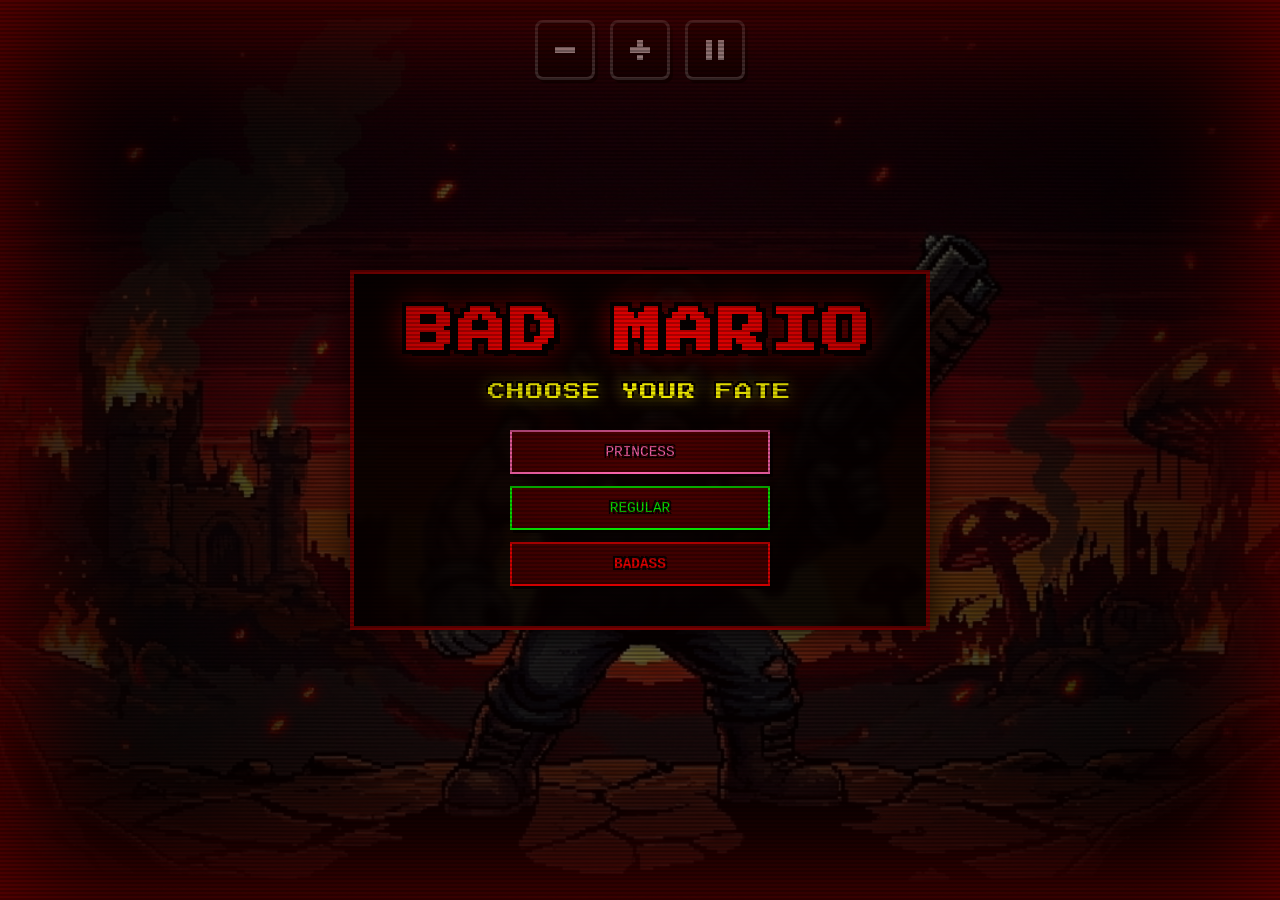
==== index.html @ 43f79b5b "major update enemies and UI" ====
<!DOCTYPE html>
<html lang="de">
<head>
    <meta charset="UTF-8">
    <meta name="viewport" content="width=device-width, initial-scale=1.0, maximum-scale=1.0, user-scalable=no, viewport-fit=cover">
    <meta name="mobile-web-app-capable" content="yes">
    <meta name="apple-mobile-web-app-status-bar-style" content="black-translucent">
    <title>BAD MARIO - 16-BIT EDITION</title>
    <link href="https://fonts.googleapis.com/css2?family=Press+Start+2P&display=swap" rel="stylesheet">
    <link rel="stylesheet" href="style.css">
</head>
<body>
    <div id="game-container">
        <canvas id="gameCanvas"></canvas>
        
                <div id="zoom-controls">
                    <button id="btn-zoom-out"></button>
                    <button id="btn-zoom-in"></button>
                    <button id="btn-pause"></button>
                </div>
        
        <div id="hud">
            <!-- Top Left: Health & Level -->
            <div class="hud-top-left">
                <div id="hp-display">
                    <span class="hp-label">HP</span>
                    <div id="health-bar-container">
                        <div id="health-bar-fill"></div>
                    </div>
                </div>
                <div id="level-display">LEVEL: <span id="level-value">1</span></div>
            </div>

            <!-- Top Right: Score, Coins, Current Weapon -->
            <div class="hud-top-right">
                <div id="score-display">SCORE: <span id="score-value">000000</span></div>
                <div id="coin-display">COINS: <span id="coin-value">0</span></div>
                <div id="weapon-display">WPN: <span id="weapon-value">BAT [∞]</span></div>
            </div>
        </div>

        <!-- Bottom Center: Visual Inventory -->
        <div id="hud-inventory" class="hud-bottom-center">
            <!-- Wird von JS gefüllt -->
        </div>

        <div id="mobile-controls" class="hidden">
            <div id="dpad">
                <button class="dpad-btn up" id="btn-up"></button>
                <button class="dpad-btn right" id="btn-right"></button>
                <button class="dpad-btn down" id="btn-down"></button>
                <button class="dpad-btn left" id="btn-left"></button>
                <div class="dpad-center"></div>
            </div>
            
            <div id="action-pad">
                <button class="action-btn x-btn" id="btn-x">X</button>
                <button class="action-btn y-btn" id="btn-y">Y</button>
                <button class="action-btn a-btn" id="btn-a">A</button>
                <button class="action-btn b-btn" id="btn-b">B</button>
            </div>
        </div>
        
        <div id="menu-overlay">
            <div class="menu-panel">
                <h1 id="menu-title" class="gore-title">BAD MARIO</h1>
                
                <div id="start-screen-prompt">
                    <p class="insert-coin-text">CHOOSE YOUR FATE</p>
                    <div class="difficulty-box">
                        <button id="btn-princess" class="diff-btn princess">PRINCESS</button>
                        <button id="btn-regular" class="diff-btn regular">REGULAR</button>
                        <button id="btn-badass" class="diff-btn badass">BADASS</button>
                    </div>
                </div>

                <div id="game-over-stats" class="hidden">
                    <h2 class="wasted-text">WASTED</h2>
                    <p>FINAL SCORE: <span id="final-score" style="color:#FFD700">0</span></p>
                    <p>LEVEL REACHED: <span id="final-level" style="color:#0FF">1</span></p>
                    
                    <p style="margin-top:30px; color:#888;">TRY AGAIN?</p>
                    <div class="difficulty-box">
                        <!-- Restart Buttons direkt im Game Over Screen -->
                        <button id="restart-princess" class="diff-btn princess">PRINCESS</button>
                        <button id="restart-regular" class="diff-btn regular">REGULAR</button>
                        <button id="restart-badass" class="diff-btn badass">BADASS</button>
                    </div>
                </div>
            </div>
        </div>
    </div>

    <script src="config.js"></script>
    <script src="audio.js"></script>
    <script src="input.js"></script>
    <script src="particles.js"></script>
    <script src="sprites.js"></script>
    <script src="entities.js"></script>
    <script src="enemies.js"></script>
    <script src="player.js"></script>
    <script src="level.js"></script>
    <script src="game.js"></script>
</body>
</html>
---- style.css ----
@import url('https://fonts.googleapis.com/css2?family=Press+Start+2P&display=swap');

*, *::before, *::after {
    margin: 0;
    padding: 0;
    box-sizing: border-box;
}

body, html {
    background-color: #000000;
    color: #ffffff;
    font-family: "Press Start 2P", cursive;
    overflow: hidden;
    width: 100%;
    height: 100%;
    position: relative;
    touch-action: none; /* Verhindert Scrollen/Zoomen auf dem Handy */
}

/* CRT Glow & Vignette Effect Overlay - Darker and Bloodier */
body::before {
    content: "";
    position: absolute;
    top: 0;
    left: 0;
    width: 100%;
    height: 100%;
    background: radial-gradient(circle at center, rgba(255, 0, 0, 0.03) 0%, rgba(0, 0, 0, 0.85) 100%);
    box-shadow: inset 0 0 150px rgba(139, 0, 0, 0.8);
    z-index: 99;
    pointer-events: none;
}

/* CRT Scanline Effect Overlay */
body::after {
    content: "";
    position: absolute;
    top: 0;
    left: 0;
    width: 100%;
    height: 100%;
    background: linear-gradient(
        to bottom,
        rgba(255, 255, 255, 0),
        rgba(255, 255, 255, 0) 50%, 
        rgba(0, 0, 0, 0.25) 50%,
        rgba(0, 0, 0, 0.25)
    );
    background-size: 100% 4px;
    z-index: 100;
    pointer-events: none;
}

/* ========================================================================= */
/* QUERFORMAT-ERZWINGUNG (HARDWARE ROTATION FIX)                             */
/* ========================================================================= */
#game-container {
    position: relative;
    width: 100%;
    height: 100%;
    background-color: #000000;
}

/* WICHTIG: Wenn das Smartphone hochkant gehalten wird, drehen wir den Container.
   Alle Kind-Elemente (Canvas, UI, Buttons) passen sich JETZT automatisch an! */
@media (orientation: portrait) and (max-width: 950px) {
    #game-container {
        width: 100vh;
        height: 100vw;
        transform: rotate(90deg);
        transform-origin: top left;
        position: absolute;
        top: 0;
        left: 100vw;
    }
}

/* Alle Layer innerhalb des Containers füllen diesen zu 100% aus */
#gameCanvas, canvas {
    display: block;
    width: 100%;
    height: 100%;
    position: absolute;
    top: 0;
    left: 0;
    z-index: 1;
    image-rendering: pixelated;
}

#ui-layer {
    position: absolute;
    top: 0;
    left: 0;
    width: 100%;
    height: 100%;
    z-index: 10;
    pointer-events: none;
}

/* ========================================================================= */
/* HUD LAYOUT & INVENTAR                                                     */
/* ========================================================================= */
#hud {
    position: absolute;
    top: 25px;
    left: 25px;
    right: 25px;
    display: flex;
    justify-content: space-between;
    z-index: 12;
    pointer-events: none;
}
.hud-top-left { display: flex; flex-direction: column; gap: 15px; }
.hud-top-right { display: flex; flex-direction: column; gap: 12px; text-align: right; }

#hud > div, #hud .hud-top-left > div, #hud .hud-top-right > div {
    background-color: transparent;
    text-transform: uppercase;
    letter-spacing: 2px;
}

/* Modern 16-Bit Health Bar */
#hp-display {
    display: flex;
    align-items: center;
    gap: 15px;
}
.hp-label {
    color: #ff3333;
    font-size: 1.2rem;
    text-shadow: -2px -2px 0 #000, 2px -2px 0 #000, -2px 2px 0 #000, 2px 2px 0 #000, 0 0 15px rgba(255, 0, 0, 0.8);
}
#health-bar-container {
    width: 220px;
    height: 24px;
    background-color: #0a0000;
    border: 4px solid #000000;
    box-shadow: 3px 3px 0px #000000, 0 0 20px rgba(255, 0, 0, 0.6);
    position: relative;
}
#health-bar-fill {
    height: 100%;
    width: 100%;
    background: linear-gradient(90deg, #5a0000 0%, #aa0000 50%, #ff0000 100%);
    box-shadow: inset 0 -4px 0 rgba(0, 0, 0, 0.6), inset 0 4px 0 rgba(255, 150, 150, 0.4);
    position: absolute;
    top: 0;
    left: 0;
}

#score-display, #coin-display, #level-display, #weapon-display {
    color: #ffffff;
    font-size: 1.2rem;
    text-shadow: -2px -2px 0 #000, 2px -2px 0 #000, -2px 2px 0 #000, 2px 2px 0 #000, 3px 3px 0px #000;
}
#level-display { color: #ff1111; }
#weapon-display { color: #ffd700; }

#hud-inventory {
    position: absolute;
    bottom: 20px;
    left: 50%;
    transform: translateX(-50%);
    display: flex;
    gap: 10px;
    z-index: 12;
    pointer-events: none;
}

/* ========================================================================= */
/* STARTSCREEN / GAMEOVER (ZENTRIERUNGS-FIX VIA FLEXBOX)                     */
/* ========================================================================= */
#menu-overlay {
    position: absolute;
    top: 0;
    left: 0;
    width: 100%;
    height: 100%;
    background-image: url('bad-mario-bg.jpg');
    background-size: cover;
    background-position: center;
    background-repeat: no-repeat;
    background-color: rgba(0, 0, 0, 0.5); 
    background-blend-mode: multiply; 
    display: flex;
    flex-direction: column;
    justify-content: center; 
    align-items: center;     
    padding: 15px;
    z-index: 25;
    pointer-events: auto;
}

.menu-panel {
    background: rgba(0, 0, 0, 0.88);
    padding: 30px;
    border: 4px solid #900;
    text-align: center;
    backdrop-filter: blur(3px);
    display: flex;
    flex-direction: column;
    align-items: center;
    width: 100%;
    max-width: 580px;
    box-shadow: 0 0 30px rgba(0, 0, 0, 0.8);
}

#menu-overlay h1 {
    font-size: 3rem;
    margin-bottom: 15px;
    color: #ff0000;
    text-transform: uppercase;
    letter-spacing: 4px;
    line-height: 1.2;
    text-shadow: -4px -4px 0 #000, 4px -4px 0 #000, -4px 4px 0 #000, 4px 4px 0 #000, 6px 6px 0 #000, 0 0 30px rgba(255, 0, 0, 0.8);
}

#menu-overlay p {
    font-size: 0.9rem;
    margin-bottom: 25px;
    color: #cccccc;
    line-height: 1.6;
    letter-spacing: 1px;
    text-transform: uppercase;
    text-shadow: -2px -2px 0 #000, 2px -2px 0 #000, -2px 2px 0 #000, 2px 2px 0 #000;
}

.insert-coin-text {
    color: #ffff00 !important;
    font-size: 1.1rem !important;
    animation: blink 1s infinite;
    text-shadow: -2px -2px 0 #000, 2px -2px 0 #000, 0 0 15px rgba(255, 255, 0, 0.6) !important;
}

@keyframes blink {
    0%, 100% { opacity: 1; }
    50% { opacity: 0; }
}

.wasted-text {
    font-size: 3.5rem;
    color: #ff0000;
    margin-bottom: 15px;
    letter-spacing: 4px;
    text-shadow: -4px -4px 0 #000, 4px -4px 0 #000, 0 0 30px #ff0000;
}

/* Schwierigkeitsgrad-Box */
.difficulty-box {
    display: flex;
    flex-direction: column;
    align-items: center;
    gap: 12px;
    margin: 10px 0;
    width: 100%;
}

.diff-btn {
    width: 100%;
    max-width: 260px;
    padding: 12px !important;
    font-size: 0.9rem !important;
    transition: transform 0.1s;
    background: #400; 
    border: 2px solid #f00;
    color: #fff;
    font-family: 'Courier New', Courier, monospace;
    cursor: pointer;
    box-shadow: 3px 3px 0px #000;
}

.diff-btn:hover {
    background: #f00;
    box-shadow: 0 0 15px #f00;
    transform: scale(1.05);
}

.princess { border-color: #ff69b4 !important; color: #ff69b4 !important; }
.regular  { border-color: #00ff00 !important; color: #00ff00 !important; }
.badass   { border-color: #ff0000 !important; color: #ff0000 !important; font-weight: bold; }
.princess:hover { background: #ff69b4 !important; color: #000 !important; }
.regular:hover  { background: #00ff00 !important; color: #000 !important; }
.badass:hover   { background: #ff0000 !important; color: #000 !important; animation: shake 0.1s infinite; }

/* Globale Button-Stile für Overlays */
button {
    pointer-events: auto;
    padding: 15px 30px;
    font-size: 1rem;
    font-family: "Press Start 2P", cursive;
    color: #ffffff;
    background-color: #8b0000;
    border: 4px solid #000000;
    cursor: pointer;
    text-transform: uppercase;
    box-shadow: 4px 4px 0 #000000, 0 0 15px rgba(255, 0, 0, 0.4);
    text-shadow: -2px -2px 0 #000, 2px -2px 0 #000, -2px 2px 0 #000, 2px 2px 0 #000;
    transition: all 0.1s ease;
}
button:hover {
    background-color: #ff0000;
    box-shadow: 4px 4px 0 #000000, 0 0 25px rgba(255, 0, 0, 0.8);
    transform: scale(1.03);
}
button:active {
    transform: translate(4px, 4px);
    box-shadow: 0 0 0 #000000;
}

.hidden {
    display: none !important;
}

@keyframes shake {
    0% { transform: translate(1px, 1px); }
    50% { transform: translate(-1px, -1px); }
    100% { transform: translate(1px, -1px); }
}

/* ========================================================================= */
/* TOUCH-STEUERUNG (BOMBENFEST POSITIONIERT)                                 */
/* ========================================================================= */
#mobile-controls {
    position: absolute;
    top: 0; 
    left: 0; 
    width: 100%; 
    height: 100%;
    z-index: 9999; 
    pointer-events: none; 
}

#mobile-controls button {
    padding: 0;
    text-shadow: none;
    background: none;
    box-shadow: none;
    pointer-events: auto;
}

/* D-PAD */
#dpad {
    position: absolute;
    bottom: 20px;
    left: 20px;
    width: 280px;
    height: 280px;
    opacity: 0.8;
}
.dpad-center {
    position: absolute;
    top: 33.33%; left: 33.33%; width: 33.33%; height: 33.33%;
    background-color: #555;
    z-index: 1;
}
.dpad-btn {
    position: absolute;
    background-color: #666 !important;
    border: 4px solid #111 !important;
    box-shadow: inset 2px 2px 0px rgba(255,255,255,0.2) !important;
    border-radius: 8px;
    z-index: 2;
    display: block !important;
    visibility: visible !important;
}
.dpad-btn.up { top: 0; left: 33.33%; width: 33.33%; height: 38%; border-radius: 12px 12px 0 0; }
.dpad-btn.down { bottom: 0; left: 33.33%; width: 33.33%; height: 38%; border-radius: 0 0 12px 12px; }
.dpad-btn.left { top: 33.33%; left: 0; width: 38%; height: 33.33%; border-radius: 12px 0 0 12px; }
.dpad-btn.right { top: 33.33%; right: 0; width: 38%; height: 33.33%; border-radius: 0 12px 12px 0; }

/* ACTION PAD */
#action-pad {
    position: absolute;
    bottom: 20px;
    right: 20px;
    width: 320px;
    height: 320px;
    opacity: 0.8;
}
.action-btn {
    position: absolute;
    width: 110px;
    height: 110px;
    border-radius: 50% !important;
    border: 5px solid #111 !important;
    font-family: "Press Start 2P", cursive;
    font-size: 1.8rem;
    color: #fff !important;
    display: flex;
    justify-content: center;
    align-items: center;
    box-shadow: 0 6px 0 #000 !important;
}
.action-btn.y-btn { top: 50%; left: 0; transform: translateY(-50%); background-color: #00A651 !important; } 
.action-btn.x-btn { top: 0; left: 50%; transform: translateX(-50%); background-color: #00529B !important; } 
.action-btn.b-btn { bottom: 0; left: 50%; transform: translateX(-50%); background-color: #FFDE00 !important; color: #000 !important; text-shadow: none !important; } 
.action-btn.a-btn { top: 50%; right: 0; transform: translateY(-50%); background-color: #ED1C24 !important; } 

/* ZOOM CONTROLS */
#zoom-controls {
    position: absolute;
    top: 20px;
    left: 50%;
    transform: translateX(-50%);
    display: flex;
    gap: 15px;
    pointer-events: auto;
    z-index: 50;
}

#zoom-controls button {
    background-color: rgba(0, 0, 0, 0.7) !important;
    border: 3px solid #555 !important;
    color: #fff !important;
    width: 60px;
    height: 60px;
    font-size: 1.8rem;
    font-family: "Press Start 2P", cursive;
    border-radius: 8px !important;
    display: flex;
    justify-content: center;
    align-items: center;
    box-shadow: 3px 3px 0 #000 !important;
    text-shadow: 2px 2px 0 #000 !important;
    pointer-events: auto;
    position: relative;
    padding: 0;
    line-height: 1;
}

/* Custom Pixel-Art Icons via CSS */
#btn-zoom-out::after {
    content: "";
    display: block;
    width: 20px;
    height: 6px;
    background-color: #fff;
    box-shadow: 2px 2px 0 #000;
}

#btn-zoom-in::after {
    content: "";
    display: block;
    width: 20px;
    height: 6px;
    background-color: #fff;
    box-shadow: 2px 2px 0 #000;
    position: relative;
}
#btn-zoom-in::before {
    content: "";
    display: block;
    width: 6px;
    height: 20px;
    background-color: #fff;
    position: absolute;
    left: 50%;
    top: 50%;
    transform: translate(-50%, -50%);
    box-shadow: 2px 2px 0 #000;
}

#btn-pause::after {
    content: "";
    display: block;
    width: 6px;
    height: 20px;
    background-color: #fff;
    box-shadow: 2px 2px 0 #000, 12px 0 0 #fff, 14px 2px 0 #000;
    margin-right: 12px; /* Ausgleich für den rechten Balken */
}

// ... existing code ...

/* ========================================================================= */
/* HANDY-SKALIERUNGEN (ANPASSUNG AN LEISTEN FÜR CHROME, SAFARI, EDGE, FIREFOX)*/
/* ========================================================================= */
@media (max-width: 950px) {
    #mobile-controls {
        display: block !important;
        visibility: visible !important;
        opacity: 1 !important;
    }
    
    #hud {
        top: 5px !important;
        left: 5px !important;
        right: 5px !important;
    }
    
    .hud-top-left, .hud-top-right {
        transform: scale(0.6) !important;
    }

        #zoom-controls {
        top: 70px !important;
        transform: translateX(-50%) scale(1.1) !important;
    }

        /* MASSIVE BUTTONS FOR MOBILE */
    #dpad {
        width: 350px !important;
        height: 350px !important;
    }
    #action-pad {
        width: 380px !important;
        height: 380px !important;
    }
    .action-btn {
        width: 130px !important;
        height: 130px !important;
        font-size: 2.2rem !important;
    }
    .dpad-btn {
        border-width: 6px !important;
    }
}

@media (min-width: 951px) {
    #mobile-controls { display: none !important; }
}
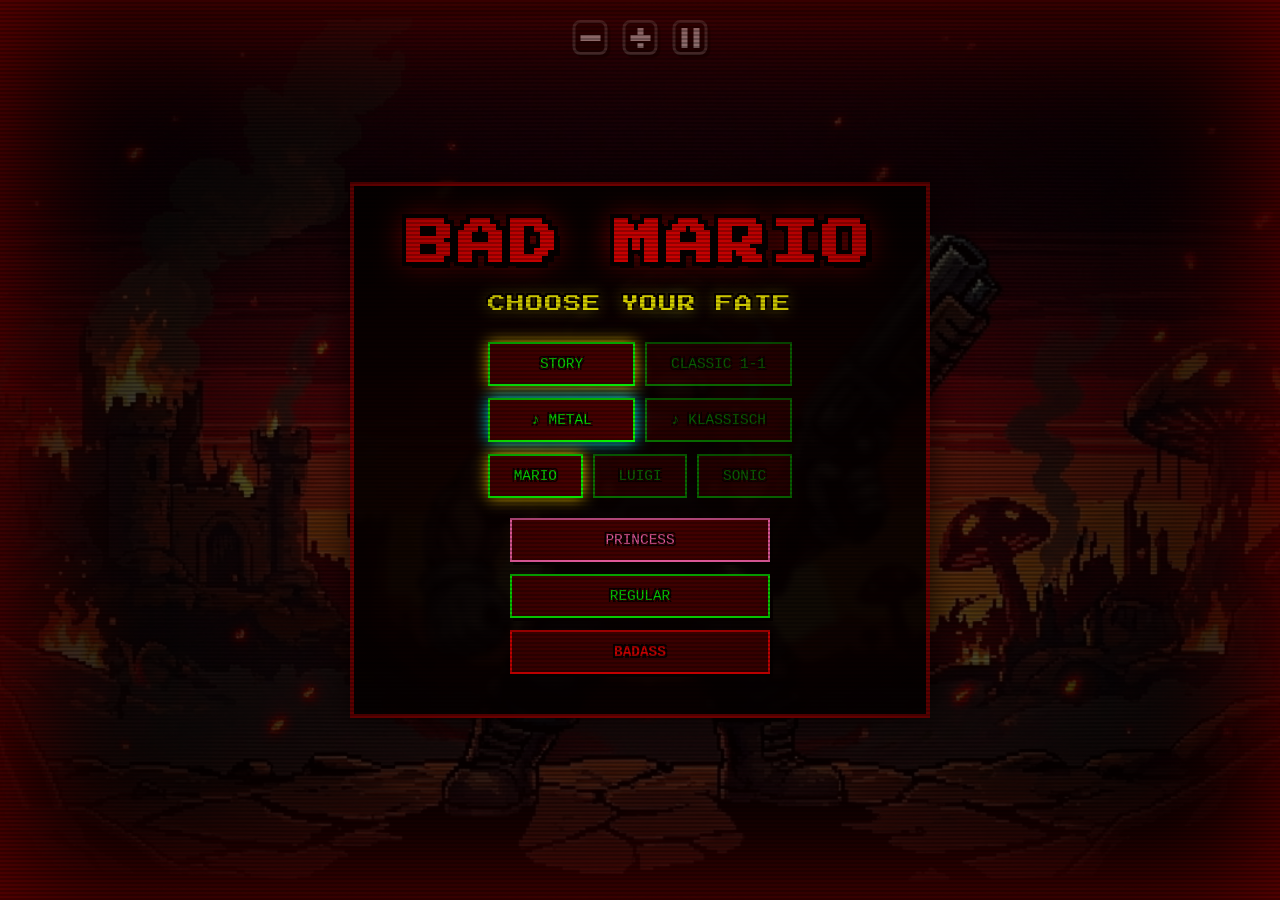
==== commit 9a01af14: "Add Classic mode, assets, and chiptune audio Introduce a full Classic mode and supporting assets + a" ====
--- a/index.html
+++ b/index.html
@@ -65,8 +65,32 @@
             <div class="menu-panel">
                 <h1 id="menu-title" class="gore-title">BAD MARIO</h1>
                 
-                <div id="start-screen-prompt">
+                                <div id="start-screen-prompt">
                     <p class="insert-coin-text">CHOOSE YOUR FATE</p>
+
+                    <div id="mode-switch" style="display:flex; justify-content:center; gap:10px; margin-bottom:12px;">
+                        <button id="btn-mode-story" class="diff-btn regular">STORY</button>
+                        <button id="btn-mode-classic" class="diff-btn regular">CLASSIC 1-1</button>
+                    </div>
+
+                    <div id="audio-switch" style="display:flex; justify-content:center; gap:10px; margin-bottom:12px;">
+                        <button id="btn-audio-metal" class="diff-btn regular">♪ METAL</button>
+                        <button id="btn-audio-classic" class="diff-btn regular">♪ KLASSISCH</button>
+                    </div>
+
+                    <div id="char-switch" style="display:flex; justify-content:center; gap:10px; margin-bottom:20px;">
+                        <button id="btn-char-mario" class="diff-btn regular">MARIO</button>
+                        <button id="btn-char-luigi" class="diff-btn regular">LUIGI</button>
+                        <button id="btn-char-sonic" class="diff-btn regular">SONIC</button>
+                    </div>
+
+                    <div id="level-selection" class="hidden" style="margin-top: 20px; text-align: center;">
+                        <p style="font-size: 14px; color: #888; margin-bottom: 10px;">START FROM LEVEL:</p>
+                        <div id="level-buttons" style="display: flex; justify-content: center; gap: 10px; margin-bottom: 20px;">
+                            <!-- Buttons generated by JS -->
+                        </div>
+                    </div>
+
                     <div class="difficulty-box">
                         <button id="btn-princess" class="diff-btn princess">PRINCESS</button>
                         <button id="btn-regular" class="diff-btn regular">REGULAR</button>
@@ -100,6 +124,7 @@
     <script src="enemies.js"></script>
     <script src="player.js"></script>
     <script src="level.js"></script>
+    <script src="classic.js"></script>
     <script src="game.js"></script>
 </body>
 </html>
--- a/style.css
+++ b/style.css
@@ -29,6 +29,12 @@
     box-shadow: inset 0 0 150px rgba(139, 0, 0, 0.8);
     z-index: 99;
     pointer-events: none;
+}
+
+/* CLASSIC-Modus: kein blutroter Rand, nur dezente neutrale Vignette */
+body.classic-mode::before {
+    background: radial-gradient(circle at center, rgba(0,0,0,0) 58%, rgba(0,0,0,0.4) 100%);
+    box-shadow: none;
 }
 
 /* CRT Scanline Effect Overlay */
@@ -343,8 +349,8 @@
     position: absolute;
     bottom: 20px;
     left: 20px;
-    width: 280px;
-    height: 280px;
+    width: 140px;
+    height: 140px;
     opacity: 0.8;
 }
 .dpad-center {
@@ -373,8 +379,8 @@
     position: absolute;
     bottom: 20px;
     right: 20px;
-    width: 320px;
-    height: 320px;
+    width: 150px;
+    height: 150px;
     opacity: 0.8;
 }
 .action-btn {
@@ -412,8 +418,9 @@
     background-color: rgba(0, 0, 0, 0.7) !important;
     border: 3px solid #555 !important;
     color: #fff !important;
-    width: 60px;
-    height: 60px;
+    width:35px;
+    height: 35px;
+
     font-size: 1.8rem;
     font-family: "Press Start 2P", cursive;
     border-radius: 8px !important;
@@ -470,8 +477,6 @@
     margin-right: 12px; /* Ausgleich für den rechten Balken */
 }
 
-// ... existing code ...
-
 /* ========================================================================= */
 /* HANDY-SKALIERUNGEN (ANPASSUNG AN LEISTEN FÜR CHROME, SAFARI, EDGE, FIREFOX)*/
 /* ========================================================================= */
@@ -499,16 +504,16 @@
 
         /* MASSIVE BUTTONS FOR MOBILE */
     #dpad {
-        width: 350px !important;
-        height: 350px !important;
+        width: 180px !important;
+        height: 180px !important;
     }
     #action-pad {
-        width: 380px !important;
-        height: 380px !important;
+        width: 180px !important;
+        height: 180px !important;
     }
     .action-btn {
-        width: 130px !important;
-        height: 130px !important;
+        width: 70px !important;
+        height: 70px !important;
         font-size: 2.2rem !important;
     }
     .dpad-btn {
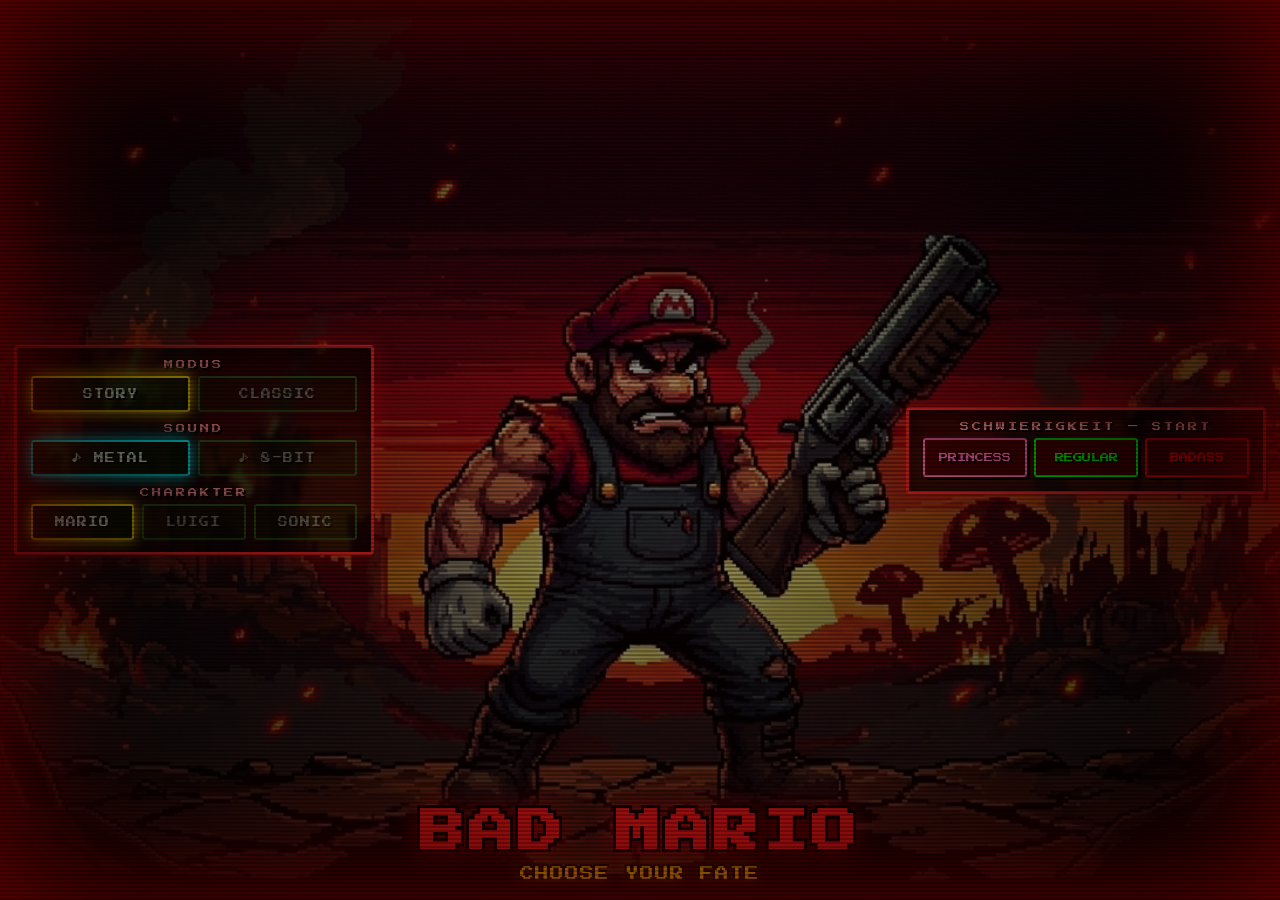
==== commit b37316cc: "Revamp start menu UI and mobile touch handling Rework the start menu structure, styles and mobile be" ====
--- a/index.html
+++ b/index.html
@@ -63,38 +63,54 @@
         
         <div id="menu-overlay">
             <div class="menu-panel">
-                <h1 id="menu-title" class="gore-title">BAD MARIO</h1>
-                
                                 <div id="start-screen-prompt">
-                    <p class="insert-coin-text">CHOOSE YOUR FATE</p>
+                    <div class="menu-cols">
+                        <!-- Linker Block -->
+                        <div class="menu-col">
+                            <div id="mode-switch" class="menu-section">
+                                <span class="menu-label">Modus</span>
+                                <div class="btn-row">
+                                    <button id="btn-mode-story" class="opt-btn">STORY</button>
+                                    <button id="btn-mode-classic" class="opt-btn">CLASSIC</button>
+                                </div>
+                            </div>
 
-                    <div id="mode-switch" style="display:flex; justify-content:center; gap:10px; margin-bottom:12px;">
-                        <button id="btn-mode-story" class="diff-btn regular">STORY</button>
-                        <button id="btn-mode-classic" class="diff-btn regular">CLASSIC 1-1</button>
-                    </div>
+                            <div id="audio-switch" class="menu-section">
+                                <span class="menu-label">Sound</span>
+                                <div class="btn-row">
+                                    <button id="btn-audio-metal" class="opt-btn">&#9834; Metal</button>
+                                    <button id="btn-audio-classic" class="opt-btn">&#9834; 8-Bit</button>
+                                </div>
+                            </div>
 
-                    <div id="audio-switch" style="display:flex; justify-content:center; gap:10px; margin-bottom:12px;">
-                        <button id="btn-audio-metal" class="diff-btn regular">♪ METAL</button>
-                        <button id="btn-audio-classic" class="diff-btn regular">♪ KLASSISCH</button>
-                    </div>
+                            <div id="char-switch" class="menu-section">
+                                <span class="menu-label">Charakter</span>
+                                <div class="btn-row">
+                                    <button id="btn-char-mario" class="opt-btn">MARIO</button>
+                                    <button id="btn-char-luigi" class="opt-btn">LUIGI</button>
+                                    <button id="btn-char-sonic" class="opt-btn">SONIC</button>
+                                </div>
+                            </div>
+                        </div>
 
-                    <div id="char-switch" style="display:flex; justify-content:center; gap:10px; margin-bottom:20px;">
-                        <button id="btn-char-mario" class="diff-btn regular">MARIO</button>
-                        <button id="btn-char-luigi" class="diff-btn regular">LUIGI</button>
-                        <button id="btn-char-sonic" class="diff-btn regular">SONIC</button>
-                    </div>
+                        <!-- Rechter Block -->
+                        <div class="menu-col">
+                            <div id="level-selection" class="menu-section hidden">
+                                <span class="menu-label">Level</span>
+                                <div id="level-buttons" class="btn-row wrap">
+                                    <!-- Buttons generated by JS -->
+                                </div>
+                            </div>
 
-                    <div id="level-selection" class="hidden" style="margin-top: 20px; text-align: center;">
-                        <p style="font-size: 14px; color: #888; margin-bottom: 10px;">START FROM LEVEL:</p>
-                        <div id="level-buttons" style="display: flex; justify-content: center; gap: 10px; margin-bottom: 20px;">
-                            <!-- Buttons generated by JS -->
+                            <div class="menu-section">
+                                <span class="menu-label">Schwierigkeit &mdash; Start</span>
+                                <div class="difficulty-box">
+                                    <button id="btn-princess" class="diff-btn princess">PRINCESS</button>
+                                    <button id="btn-regular" class="diff-btn regular">REGULAR</button>
+                                    <button id="btn-badass" class="diff-btn badass">BADASS</button>
+                                </div>
+                            </div>
                         </div>
-                    </div>
-
-                    <div class="difficulty-box">
-                        <button id="btn-princess" class="diff-btn princess">PRINCESS</button>
-                        <button id="btn-regular" class="diff-btn regular">REGULAR</button>
-                        <button id="btn-badass" class="diff-btn badass">BADASS</button>
                     </div>
                 </div>
 
@@ -112,6 +128,10 @@
                     </div>
                 </div>
             </div>
+            <div id="title-bar">
+                <h1 id="menu-title" class="gore-title">BAD MARIO</h1>
+                <p class="insert-coin-text">CHOOSE YOUR FATE</p>
+            </div>
         </div>
     </div>
 
--- a/style.css
+++ b/style.css
@@ -69,6 +69,7 @@
 
 /* WICHTIG: Wenn das Smartphone hochkant gehalten wird, drehen wir den Container.
    Alle Kind-Elemente (Canvas, UI, Buttons) passen sich JETZT automatisch an! */
+/* Querformat erzwingen (Menü UND Spiel) — auf dem Handy bitte quer halten */
 @media (orientation: portrait) and (max-width: 950px) {
     #game-container {
         width: 100vh;
@@ -186,57 +187,155 @@
     background-size: cover;
     background-position: center;
     background-repeat: no-repeat;
-    background-color: rgba(0, 0, 0, 0.5); 
-    background-blend-mode: multiply; 
+    background-color: rgba(0, 0, 0, 0.35);
+    background-blend-mode: multiply;
     display: flex;
     flex-direction: column;
-    justify-content: center; 
-    align-items: center;     
-    padding: 15px;
+    justify-content: center;
+    align-items: center;
+    padding: 0;
     z-index: 25;
     pointer-events: auto;
 }
 
+/* Panel füllt den ganzen Screen; Inhalt wird absolut platziert -> Mitte bleibt frei */
 .menu-panel {
-    background: rgba(0, 0, 0, 0.88);
-    padding: 30px;
-    border: 4px solid #900;
+    position: absolute;
+    inset: 0;
+    background: transparent;
+    border: none;
+    box-shadow: none;
+    backdrop-filter: none;
     text-align: center;
-    backdrop-filter: blur(3px);
-    display: flex;
-    flex-direction: column;
+}
+#start-screen-prompt { position: absolute; inset: 0; }
+
+/* Zwei Blöcke: ganz links & ganz rechts am Rand, vertikal zentriert, Mitte frei */
+.menu-cols {
+    position: absolute;
+    top: 50%;
+    left: 0;
+    right: 0;
+    transform: translateY(-50%);
+    display: flex;
+    justify-content: space-between;
     align-items: center;
-    width: 100%;
-    max-width: 580px;
-    box-shadow: 0 0 30px rgba(0, 0, 0, 0.8);
-}
+    padding: 0 14px;
+}
+.menu-col {
+    flex: 0 0 auto;
+    /* vmax/vmin statt vw/vh: passt auch im um 90° gedrehten Container (Handy) */
+    width: min(34vmax, 360px);
+    background: rgba(12, 2, 2, 0.6);
+    border: 3px solid #e62222;
+    border-radius: 4px;
+    backdrop-filter: blur(2px);
+    box-shadow: 0 0 22px rgba(255, 0, 0, 0.4), inset 0 0 30px rgba(0, 0, 0, 0.55);
+    padding: 12px 14px;
+    max-height: 84vmin;
+    overflow-y: auto;
+    scrollbar-width: thin;
+}
+.menu-col::-webkit-scrollbar { width: 8px; }
+.menu-col::-webkit-scrollbar-thumb { background: #900; border: 2px solid #000; }
+.menu-col .menu-section:last-child { margin-bottom: 0; }
+
+/* Untere Titelleiste (an der unteren Kante ausgerichtet) */
+#title-bar {
+    position: absolute;
+    bottom: 16px;
+    left: 0;
+    right: 0;
+    text-align: center;
+    pointer-events: none;
+    z-index: 2;
+}
+#title-bar h1 { margin: 0 0 2px 0; }
+#title-bar .insert-coin-text { margin: 0 !important; }
+
+/* Game-Over: eigenes, zentriertes Panel */
+#game-over-stats {
+    position: absolute;
+    top: 50%;
+    left: 50%;
+    transform: translate(-50%, -50%);
+    background: rgba(12, 2, 2, 0.7);
+    border: 3px solid #e62222;
+    border-radius: 4px;
+    backdrop-filter: blur(2px);
+    box-shadow: 0 0 24px rgba(255, 0, 0, 0.45), inset 0 0 36px rgba(0, 0, 0, 0.6);
+    padding: 22px 26px;
+    width: 90%;
+    max-width: 460px;
+}
+
 
 #menu-overlay h1 {
-    font-size: 3rem;
-    margin-bottom: 15px;
-    color: #ff0000;
+    font-size: clamp(1.7rem, 6vw, 2.8rem);
+    margin-bottom: 6px;
+    color: #ff1a1a;
     text-transform: uppercase;
     letter-spacing: 4px;
-    line-height: 1.2;
-    text-shadow: -4px -4px 0 #000, 4px -4px 0 #000, -4px 4px 0 #000, 4px 4px 0 #000, 6px 6px 0 #000, 0 0 30px rgba(255, 0, 0, 0.8);
+    line-height: 1.1;
+    text-shadow: -3px -3px 0 #000, 3px -3px 0 #000, -3px 3px 0 #000, 3px 3px 0 #000, 0 0 26px rgba(255, 0, 0, 0.8);
 }
 
 #menu-overlay p {
-    font-size: 0.9rem;
-    margin-bottom: 25px;
+    font-size: 0.85rem;
+    margin-bottom: 14px;
     color: #cccccc;
-    line-height: 1.6;
+    line-height: 1.5;
     letter-spacing: 1px;
     text-transform: uppercase;
     text-shadow: -2px -2px 0 #000, 2px -2px 0 #000, -2px 2px 0 #000, 2px 2px 0 #000;
 }
 
 .insert-coin-text {
-    color: #ffff00 !important;
-    font-size: 1.1rem !important;
-    animation: blink 1s infinite;
-    text-shadow: -2px -2px 0 #000, 2px -2px 0 #000, 0 0 15px rgba(255, 255, 0, 0.6) !important;
-}
+    color: #ffd400 !important;
+    font-size: 0.85rem !important;
+    margin-bottom: 16px !important;
+    animation: blink 1.2s infinite;
+    text-shadow: -2px -2px 0 #000, 2px -2px 0 #000, 0 0 15px rgba(255, 215, 0, 0.6) !important;
+}
+
+/* --- Menü-Sektionen mit Labels --- */
+.menu-section { width: 100%; margin-bottom: 12px; }
+.menu-label {
+    display: block;
+    font-size: 0.58rem;
+    color: #ff8c8c;
+    letter-spacing: 3px;
+    margin-bottom: 7px;
+    text-transform: uppercase;
+    text-shadow: 2px 2px 0 #000;
+}
+.btn-row { display: flex; gap: 8px; justify-content: center; align-items: stretch; width: 100%; }
+.btn-row.wrap, #level-buttons { flex-wrap: wrap; }
+
+/* Auswahl-Buttons (Modus/Sound/Charakter) */
+.opt-btn {
+    flex: 1 1 0;
+    min-width: 84px;
+    padding: 11px 8px;
+    font-family: "Press Start 2P", cursive;
+    font-size: 0.62rem;
+    letter-spacing: 1px;
+    color: #d4f5d4;
+    background: rgba(0, 36, 0, 0.5);
+    border: 2px solid #2faa2f;
+    border-radius: 3px;
+    box-shadow: 3px 3px 0 #000;
+    cursor: pointer;
+    text-transform: uppercase;
+    text-shadow: 2px 2px 0 #000;
+    transition: transform .08s, background .1s;
+}
+.opt-btn:hover { background: rgba(0, 95, 0, 0.7); transform: translateY(-2px); }
+.opt-btn:active { transform: translate(2px, 2px); box-shadow: 0 0 0 #000; }
+
+/* Level-Wahl-Buttons (kompakt, umbrechend) */
+#level-buttons { gap: 6px; }
+.lvl-btn { flex: 0 0 auto; min-width: 52px; padding: 8px 6px; font-size: 0.55rem; }
 
 @keyframes blink {
     0%, 100% { opacity: 1; }
@@ -251,28 +350,34 @@
     text-shadow: -4px -4px 0 #000, 4px -4px 0 #000, 0 0 30px #ff0000;
 }
 
-/* Schwierigkeitsgrad-Box */
+/* Schwierigkeitsgrad-Box: nebeneinander, sind zugleich die START-Buttons */
 .difficulty-box {
     display: flex;
-    flex-direction: column;
-    align-items: center;
-    gap: 12px;
-    margin: 10px 0;
+    flex-direction: row;
+    flex-wrap: nowrap;
+    justify-content: center;
+    align-items: stretch;
+    gap: 7px;
+    margin: 2px 0;
     width: 100%;
 }
 
 .diff-btn {
-    width: 100%;
-    max-width: 260px;
-    padding: 12px !important;
-    font-size: 0.9rem !important;
+    flex: 1 1 0;
+    min-width: 0;
+    max-width: none;
+    padding: 13px 4px !important;
+    font-size: 0.58rem !important;
+    font-family: "Press Start 2P", cursive;
     transition: transform 0.1s;
-    background: #400; 
+    background: #400;
     border: 2px solid #f00;
     color: #fff;
-    font-family: 'Courier New', Courier, monospace;
     cursor: pointer;
+    border-radius: 3px;
     box-shadow: 3px 3px 0px #000;
+    text-transform: uppercase;
+    text-shadow: 2px 2px 0 #000;
 }
 
 .diff-btn:hover {
@@ -328,13 +433,15 @@
 /* ========================================================================= */
 #mobile-controls {
     position: absolute;
-    top: 0; 
-    left: 0; 
-    width: 100%; 
-    height: 100%;
-    z-index: 9999; 
-    pointer-events: none; 
-}
+    top: 0;
+    left: 0;
+    width: 100%;
+    height: 100%;
+    z-index: 9999;
+    pointer-events: none;
+    display: none;                 /* nur im Spiel auf Touch-Geräten sichtbar */
+}
+body.in-game.touch #mobile-controls { display: block; }
 
 #mobile-controls button {
     padding: 0;
@@ -402,17 +509,18 @@
 .action-btn.b-btn { bottom: 0; left: 50%; transform: translateX(-50%); background-color: #FFDE00 !important; color: #000 !important; text-shadow: none !important; } 
 .action-btn.a-btn { top: 50%; right: 0; transform: translateY(-50%); background-color: #ED1C24 !important; } 
 
-/* ZOOM CONTROLS */
+/* ZOOM CONTROLS — nur im Spiel sichtbar */
 #zoom-controls {
     position: absolute;
     top: 20px;
     left: 50%;
     transform: translateX(-50%);
-    display: flex;
+    display: none;
     gap: 15px;
     pointer-events: auto;
     z-index: 50;
 }
+body.in-game #zoom-controls { display: flex; }
 
 #zoom-controls button {
     background-color: rgba(0, 0, 0, 0.7) !important;
@@ -481,46 +589,35 @@
 /* HANDY-SKALIERUNGEN (ANPASSUNG AN LEISTEN FÜR CHROME, SAFARI, EDGE, FIREFOX)*/
 /* ========================================================================= */
 @media (max-width: 950px) {
-    #mobile-controls {
-        display: block !important;
-        visibility: visible !important;
-        opacity: 1 !important;
+    #hud {
+        top: 6px !important;
+        left: 8px !important;
+        right: 8px !important;
     }
-    
-    #hud {
-        top: 5px !important;
-        left: 5px !important;
-        right: 5px !important;
+    .hud-top-left  { transform: scale(0.72); transform-origin: top left; }
+    .hud-top-right { transform: scale(0.72); transform-origin: top right; }
+
+    /* WPN-Zeile ist redundant zur Inventar-Leiste -> auf dem Handy ausblenden */
+    #weapon-display { display: none; }
+
+    /* Inventar kompakter, knapp über dem unteren Rand zwischen den Pads */
+    #hud-inventory {
+        bottom: 8px;
+        transform: translateX(-50%) scale(0.7);
+        transform-origin: bottom center;
     }
-    
-    .hud-top-left, .hud-top-right {
-        transform: scale(0.6) !important;
+
+    /* Zoom/Pause klein oben mittig (zwischen HP links und Score rechts) */
+    #zoom-controls {
+        top: 6px !important;
+        transform: translateX(-50%) scale(0.8) !important;
+        gap: 10px !important;
     }
 
-        #zoom-controls {
-        top: 70px !important;
-        transform: translateX(-50%) scale(1.1) !important;
-    }
-
-        /* MASSIVE BUTTONS FOR MOBILE */
-    #dpad {
-        width: 180px !important;
-        height: 180px !important;
-    }
-    #action-pad {
-        width: 180px !important;
-        height: 180px !important;
-    }
-    .action-btn {
-        width: 70px !important;
-        height: 70px !important;
-        font-size: 2.2rem !important;
-    }
-    .dpad-btn {
-        border-width: 6px !important;
-    }
-}
-
-@media (min-width: 951px) {
-    #mobile-controls { display: none !important; }
-}+    /* Touch-Pads: groß & gut erreichbar, dezent transparent */
+    #dpad { width: 170px !important; height: 170px !important; bottom: 14px !important; left: 14px !important; opacity: 0.7; }
+    #action-pad { width: 170px !important; height: 170px !important; bottom: 14px !important; right: 14px !important; opacity: 0.8; }
+    .action-btn { width: 66px !important; height: 66px !important; font-size: 2rem !important; }
+    .dpad-btn { border-width: 6px !important; }
+}
+
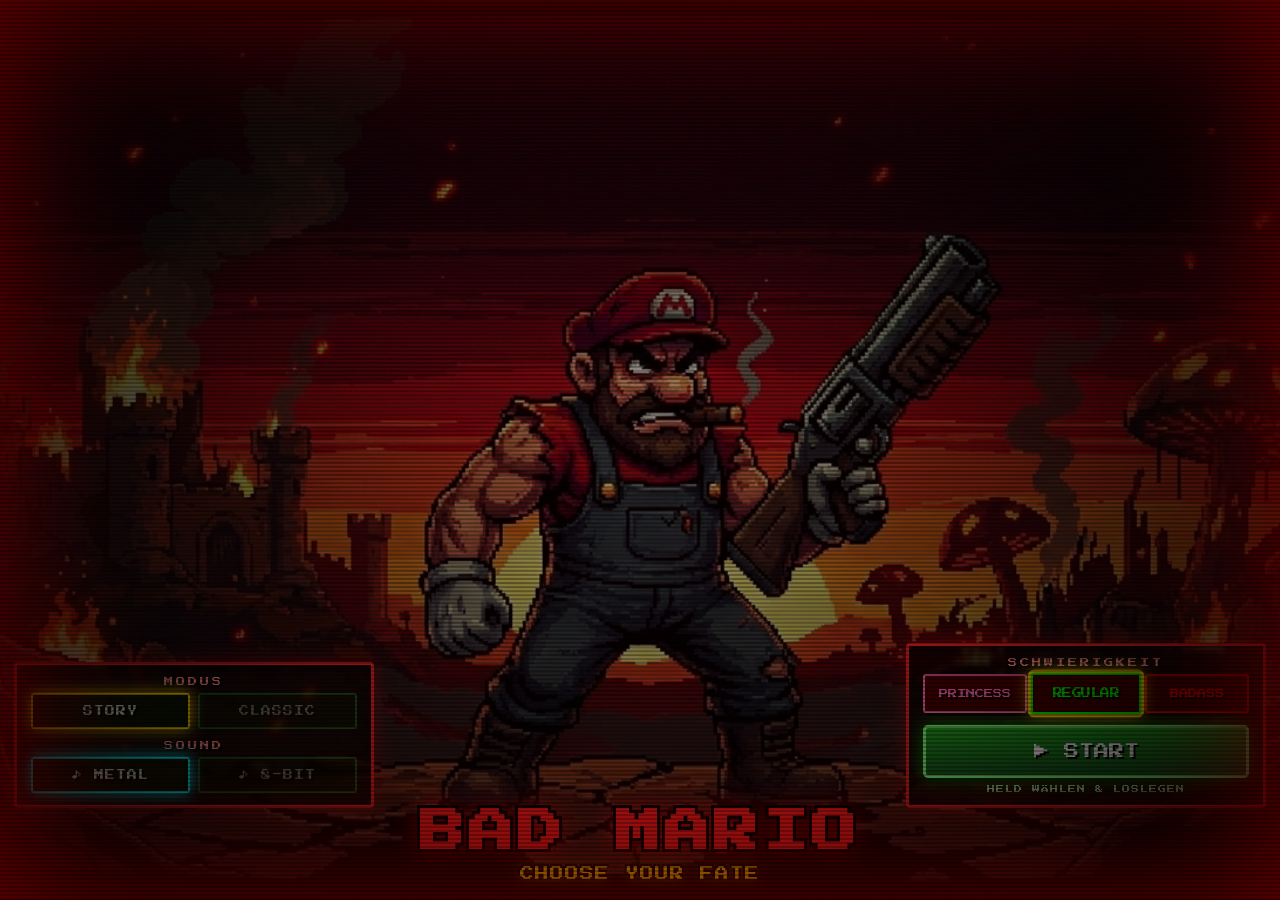
==== commit 66eeb131: "Expand CLASSIC mode and add SFX samples Flesh out CLASSIC mode and audio: classic.js now initializes" ====
--- a/index.html
+++ b/index.html
@@ -83,14 +83,6 @@
                                 </div>
                             </div>
 
-                            <div id="char-switch" class="menu-section">
-                                <span class="menu-label">Charakter</span>
-                                <div class="btn-row">
-                                    <button id="btn-char-mario" class="opt-btn">MARIO</button>
-                                    <button id="btn-char-luigi" class="opt-btn">LUIGI</button>
-                                    <button id="btn-char-sonic" class="opt-btn">SONIC</button>
-                                </div>
-                            </div>
                         </div>
 
                         <!-- Rechter Block -->
@@ -103,12 +95,17 @@
                             </div>
 
                             <div class="menu-section">
-                                <span class="menu-label">Schwierigkeit &mdash; Start</span>
+                                <span class="menu-label">Schwierigkeit</span>
                                 <div class="difficulty-box">
                                     <button id="btn-princess" class="diff-btn princess">PRINCESS</button>
                                     <button id="btn-regular" class="diff-btn regular">REGULAR</button>
                                     <button id="btn-badass" class="diff-btn badass">BADASS</button>
                                 </div>
+                            </div>
+
+                            <div class="menu-section">
+                                <button id="btn-start" class="start-btn">&#9654; START</button>
+                                <span class="start-hint">Held w&auml;hlen &amp; loslegen</span>
                             </div>
                         </div>
                     </div>
@@ -133,6 +130,36 @@
                 <p class="insert-coin-text">CHOOSE YOUR FATE</p>
             </div>
         </div>
+
+        <!-- HELDEN-AUSWAHL (nach START) -->
+        <div id="hero-select" class="hidden">
+            <h2 class="hero-title">CHOOSE YOUR HERO</h2>
+            <div class="hero-row">
+                <div class="hero-card" data-char="MARIO">
+                    <canvas class="hero-canvas" width="130" height="180"></canvas>
+                    <h3>MARIO</h3>
+                    <p class="hero-desc">Der Allrounder &ndash; ausgewogen in Sprung, Tempo und Panzerung.</p>
+                </div>
+                <div class="hero-card" data-char="LUIGI">
+                    <canvas class="hero-canvas" width="130" height="180"></canvas>
+                    <h3>LUIGI</h3>
+                    <p class="hero-desc">Springt deutlich h&ouml;her, steckt daf&uuml;r mehr Schaden ein.</p>
+                </div>
+                <div class="hero-card" data-char="SONIC">
+                    <canvas class="hero-canvas" width="130" height="180"></canvas>
+                    <h3>SONIC</h3>
+                    <p class="hero-desc">Sehr schnell + <b>Doppelsprung</b> in der Luft.</p>
+                </div>
+                <div class="hero-card" data-char="CHUCK">
+                    <canvas class="hero-canvas" width="130" height="180"></canvas>
+                    <h3>CHUCK</h3>
+                    <p class="hero-desc">Alle Vorteile vereint + <b>Roundhouse-Kick</b>, der Gegner durchs Level schleudert.</p>
+                </div>
+            </div>
+            <p class="hero-controls">STEUERUNG&nbsp; &#8592;&#8594; Laufen &middot; LEER/B Springen &middot; F/A Schie&szlig;en &middot; Q/X Waffe &middot; <b>E/A-Knopf Roundhouse (Chuck)</b></p>
+            <p class="hero-pick">&#9654; W&Auml;HLE DEINEN HELDEN ZUM STARTEN</p>
+            <button id="hero-back" class="opt-btn">&#8592; ZUR&Uuml;CK</button>
+        </div>
     </div>
 
     <script src="config.js"></script>
--- a/style.css
+++ b/style.css
@@ -213,13 +213,14 @@
 /* Zwei Blöcke: ganz links & ganz rechts am Rand, vertikal zentriert, Mitte frei */
 .menu-cols {
     position: absolute;
-    top: 50%;
+    top: auto;
+    bottom: 92px;                 /* Boxen an die untere Kante (über der Titelleiste) */
     left: 0;
     right: 0;
-    transform: translateY(-50%);
+    transform: none;
     display: flex;
     justify-content: space-between;
-    align-items: center;
+    align-items: flex-end;        /* unten bündig */
     padding: 0 14px;
 }
 .menu-col {
@@ -232,9 +233,8 @@
     backdrop-filter: blur(2px);
     box-shadow: 0 0 22px rgba(255, 0, 0, 0.4), inset 0 0 30px rgba(0, 0, 0, 0.55);
     padding: 12px 14px;
-    max-height: 84vmin;
-    overflow-y: auto;
-    scrollbar-width: thin;
+    max-height: 86vmin;
+    overflow: visible;            /* kein Scrollbalken mehr (Charakter-Wahl ist im Hero-Screen) */
 }
 .menu-col::-webkit-scrollbar { width: 8px; }
 .menu-col::-webkit-scrollbar-thumb { background: #900; border: 2px solid #000; }
@@ -428,6 +428,56 @@
     100% { transform: translate(1px, -1px); }
 }
 
+/* ===== Großer, eindeutiger START-Knopf ===== */
+.start-btn {
+    width: 100%;
+    padding: 16px 8px !important;
+    font-family: "Press Start 2P", cursive;
+    font-size: 0.95rem !important;
+    color: #fff;
+    background: linear-gradient(#1f9e1f, #0c5a1e);
+    border: 3px solid #7dff7d !important;
+    border-radius: 5px;
+    cursor: pointer;
+    text-shadow: 2px 2px 0 #000;
+    box-shadow: 0 0 18px rgba(0,255,0,0.5), 4px 4px 0 #000;
+    animation: startpulse 1.1s ease-in-out infinite;
+}
+.start-btn:hover { background: linear-gradient(#2bd02b, #128012); transform: scale(1.04); }
+.start-hint { display:block; margin-top:7px; font-size:0.5rem; color:#9fe09f; letter-spacing:1px; text-transform:uppercase; }
+@keyframes startpulse { 0%,100% { box-shadow: 0 0 14px rgba(0,255,0,0.45), 4px 4px 0 #000; } 50% { box-shadow: 0 0 28px rgba(0,255,0,0.9), 4px 4px 0 #000; } }
+
+/* ===== CHOOSE YOUR HERO ===== */
+#hero-select {
+    position: absolute; inset: 0; z-index: 50;
+    background: rgba(6, 1, 1, 0.92);
+    display: flex; flex-direction: column; align-items: center; justify-content: center;
+    gap: 1.2vmin; padding: 2vmin;
+}
+.hero-title {
+    font-family: "Press Start 2P", cursive; color: #ff2a2a; font-size: 1.6rem;
+    text-shadow: 3px 3px 0 #000, 0 0 18px #f00; letter-spacing: 3px; margin: 0 0 1vmin;
+}
+.hero-row { display: flex; gap: 1.4vmax; justify-content: center; align-items: stretch; flex-wrap: nowrap; }
+.hero-card {
+    width: min(20vmax, 230px);
+    background: rgba(20, 4, 4, 0.85);
+    border: 3px solid #e62222; border-radius: 6px;
+    padding: 1.2vmin 1vmin; cursor: pointer;
+    display: flex; flex-direction: column; align-items: center;
+    box-shadow: inset 0 0 24px rgba(0,0,0,0.6); transition: transform 0.12s, box-shadow 0.12s;
+}
+.hero-card:hover { transform: translateY(-6px) scale(1.04); border-color: #FFD700; box-shadow: 0 0 22px rgba(255,215,0,0.7); }
+.hero-canvas { position: static !important; flex: 0 0 auto; width: 130px !important; height: 180px !important; image-rendering: pixelated; z-index: auto; }
+.hero-card h3 { font-family: "Press Start 2P", cursive; color: #ffd54a; font-size: 0.95rem; margin: 6px 0; text-shadow: 2px 2px 0 #000; }
+.hero-desc { font-family: "Press Start 2P", cursive; color: #d4f5d4; font-size: 0.5rem; line-height: 1.6; text-align: center; margin: 0; }
+.hero-desc b { color: #ff8c3c; }
+.hero-controls { font-family: "Press Start 2P", cursive; color: #cfe0ff; font-size: 0.55rem; text-align: center; margin-top: 1.4vmin; letter-spacing: 1px; }
+.hero-controls b { color: #ffd54a; }
+.hero-pick { font-family: "Press Start 2P", cursive; color: #7dff7d; font-size: 0.6rem; animation: blink 1s step-start infinite; margin: 0.4vmin 0; }
+#hero-back { flex: 0 0 auto !important; width: auto !important; align-self: center; padding: 12px 26px !important; font-size: 0.7rem !important; min-width: 0 !important; }
+.hero-canvas { display: block; }
+
 /* ========================================================================= */
 /* TOUCH-STEUERUNG (BOMBENFEST POSITIONIERT)                                 */
 /* ========================================================================= */
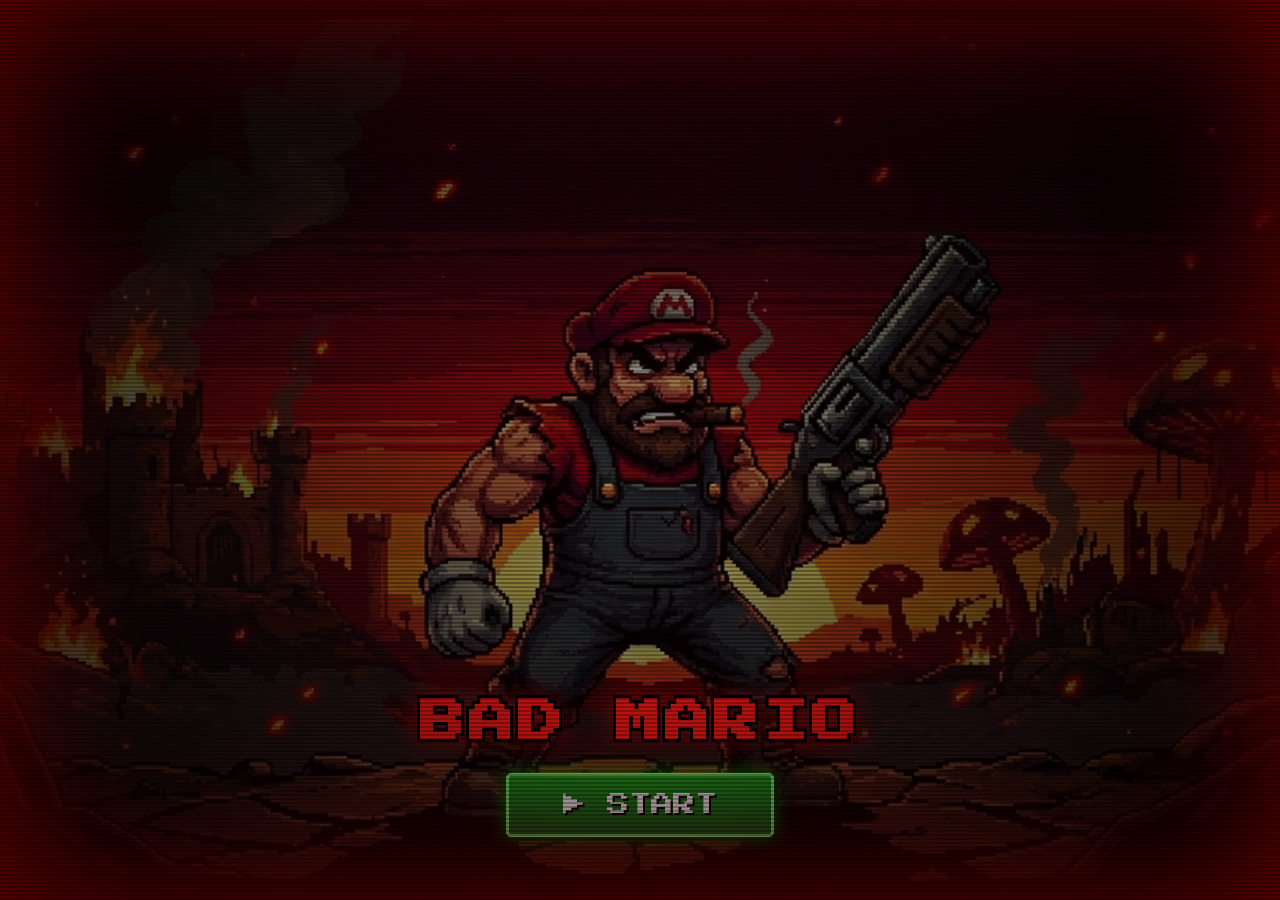
==== commit 47561f87: "Add menu wizard, enemy & projectile tweaks Introduce a stepped start-menu wizard (start → mode → mus" ====
--- a/index.html
+++ b/index.html
@@ -61,53 +61,13 @@
             </div>
         </div>
         
+        <!-- STARTSCREEN: nur Titel + START -->
         <div id="menu-overlay">
             <div class="menu-panel">
-                                <div id="start-screen-prompt">
-                    <div class="menu-cols">
-                        <!-- Linker Block -->
-                        <div class="menu-col">
-                            <div id="mode-switch" class="menu-section">
-                                <span class="menu-label">Modus</span>
-                                <div class="btn-row">
-                                    <button id="btn-mode-story" class="opt-btn">STORY</button>
-                                    <button id="btn-mode-classic" class="opt-btn">CLASSIC</button>
-                                </div>
-                            </div>
-
-                            <div id="audio-switch" class="menu-section">
-                                <span class="menu-label">Sound</span>
-                                <div class="btn-row">
-                                    <button id="btn-audio-metal" class="opt-btn">&#9834; Metal</button>
-                                    <button id="btn-audio-classic" class="opt-btn">&#9834; 8-Bit</button>
-                                </div>
-                            </div>
-
-                        </div>
-
-                        <!-- Rechter Block -->
-                        <div class="menu-col">
-                            <div id="level-selection" class="menu-section hidden">
-                                <span class="menu-label">Level</span>
-                                <div id="level-buttons" class="btn-row wrap">
-                                    <!-- Buttons generated by JS -->
-                                </div>
-                            </div>
-
-                            <div class="menu-section">
-                                <span class="menu-label">Schwierigkeit</span>
-                                <div class="difficulty-box">
-                                    <button id="btn-princess" class="diff-btn princess">PRINCESS</button>
-                                    <button id="btn-regular" class="diff-btn regular">REGULAR</button>
-                                    <button id="btn-badass" class="diff-btn badass">BADASS</button>
-                                </div>
-                            </div>
-
-                            <div class="menu-section">
-                                <button id="btn-start" class="start-btn">&#9654; START</button>
-                                <span class="start-hint">Held w&auml;hlen &amp; loslegen</span>
-                            </div>
-                        </div>
+                <div id="start-screen-prompt">
+                    <div class="start-main">
+                        <h1 class="gore-title start-title">BAD MARIO</h1>
+                        <button id="btn-start" class="start-btn">&#9654; START</button>
                     </div>
                 </div>
 
@@ -115,24 +75,46 @@
                     <h2 class="wasted-text">WASTED</h2>
                     <p>FINAL SCORE: <span id="final-score" style="color:#FFD700">0</span></p>
                     <p>LEVEL REACHED: <span id="final-level" style="color:#0FF">1</span></p>
-                    
                     <p style="margin-top:30px; color:#888;">TRY AGAIN?</p>
                     <div class="difficulty-box">
-                        <!-- Restart Buttons direkt im Game Over Screen -->
                         <button id="restart-princess" class="diff-btn princess">PRINCESS</button>
                         <button id="restart-regular" class="diff-btn regular">REGULAR</button>
                         <button id="restart-badass" class="diff-btn badass">BADASS</button>
                     </div>
                 </div>
             </div>
-            <div id="title-bar">
-                <h1 id="menu-title" class="gore-title">BAD MARIO</h1>
-                <p class="insert-coin-text">CHOOSE YOUR FATE</p>
-            </div>
         </div>
 
-        <!-- HELDEN-AUSWAHL (nach START) -->
-        <div id="hero-select" class="hidden">
+        <!-- WIZARD 1: MODUS -->
+        <div id="step-mode" class="wizard hidden">
+            <h2 class="wiz-title">W&Auml;HLE DEINEN MODUS</h2>
+            <div class="wiz-row">
+                <div class="wiz-card mode-card" data-mode="NORMAL">
+                    <canvas class="mode-preview" width="260" height="150"></canvas>
+                    <h3>ZOMBIE MODE</h3>
+                    <p class="wiz-desc">Eigene Kampagne in verfallener Zombie-Welt &ndash; eigene Gegner, Bosse &amp; das volle Waffen-Arsenal.</p>
+                </div>
+                <div class="wiz-card mode-card" data-mode="CLASSIC">
+                    <canvas class="mode-preview" width="260" height="150"></canvas>
+                    <h3>CLASSIC MODE</h3>
+                    <p class="wiz-desc">Originalgetreue Super-Mario-Level (8 Welten, 32 Stages) im ranzigen Bad-Mario-Stil.</p>
+                </div>
+            </div>
+            <button class="wiz-back" data-back="start">&#8592; ZUR&Uuml;CK</button>
+        </div>
+
+        <!-- WIZARD 2: MUSIK -->
+        <div id="step-music" class="wizard hidden">
+            <h2 class="wiz-title">W&Auml;HLE DIE MUSIK</h2>
+            <div class="wiz-row">
+                <div class="wiz-card music-card" data-audio="METAL"><div class="wiz-icon">&#127911;</div><h3>METAL</h3><p class="wiz-desc">Brachiale Heavy-Metal-Tracks. Brutal und laut.</p></div>
+                <div class="wiz-card music-card" data-audio="CLASSIC"><div class="wiz-icon">&#9834;</div><h3>8-BIT</h3><p class="wiz-desc">Klassische Chiptune-Melodien. Waffen-Sounds bleiben gleich.</p></div>
+            </div>
+            <button class="wiz-back" data-back="mode">&#8592; ZUR&Uuml;CK</button>
+        </div>
+
+        <!-- WIZARD 3: HELD -->
+        <div id="hero-select" class="wizard hidden">
             <h2 class="hero-title">CHOOSE YOUR HERO</h2>
             <div class="hero-row">
                 <div class="hero-card" data-char="MARIO">
@@ -157,8 +139,31 @@
                 </div>
             </div>
             <p class="hero-controls">STEUERUNG&nbsp; &#8592;&#8594; Laufen &middot; LEER/B Springen &middot; F/A Schie&szlig;en &middot; Q/X Waffe &middot; <b>E/A-Knopf Roundhouse (Chuck)</b></p>
-            <p class="hero-pick">&#9654; W&Auml;HLE DEINEN HELDEN ZUM STARTEN</p>
-            <button id="hero-back" class="opt-btn">&#8592; ZUR&Uuml;CK</button>
+            <p class="hero-pick">&#9654; W&Auml;HLE DEINEN HELDEN</p>
+            <button class="wiz-back" data-back="music">&#8592; ZUR&Uuml;CK</button>
+        </div>
+
+        <!-- WIZARD 4: LEVEL & SCHWIERIGKEIT -->
+        <div id="step-level" class="wizard hidden">
+            <h2 class="wiz-title">LEVEL &amp; SCHWIERIGKEIT</h2>
+            <div class="wiz-panel">
+                <div class="wiz-group" id="level-selection">
+                    <span class="menu-label">Level w&auml;hlen</span>
+                    <div id="level-buttons" class="btn-row wrap"></div>
+                    <p class="wiz-hint">&#9654; Bereits durchgespielte Level kannst du hier direkt anw&auml;hlen.</p>
+                </div>
+                <div class="wiz-sep"></div>
+                <div class="wiz-group">
+                    <span class="menu-label">Schwierigkeit</span>
+                    <div class="difficulty-box">
+                        <button id="btn-princess" class="diff-btn princess">PRINCESS</button>
+                        <button id="btn-regular" class="diff-btn regular">REGULAR</button>
+                        <button id="btn-badass" class="diff-btn badass">BADASS</button>
+                    </div>
+                </div>
+            </div>
+            <button id="btn-go" class="start-btn">&#9654; LOS GEHT'S</button>
+            <button class="wiz-back" data-back="hero">&#8592; ZUR&Uuml;CK</button>
         </div>
     </div>
 
--- a/style.css
+++ b/style.css
@@ -478,6 +478,48 @@
 #hero-back { flex: 0 0 auto !important; width: auto !important; align-self: center; padding: 12px 26px !important; font-size: 0.7rem !important; min-width: 0 !important; }
 .hero-canvas { display: block; }
 
+/* ===== Startscreen: nur Titel + START ganz unten ===== */
+.start-main { position: absolute; bottom: 7%; left: 0; right: 0; display: flex; flex-direction: column; align-items: center; gap: 20px; }
+.start-title { margin: 0; }
+.start-main .start-btn { width: auto; padding: 18px 54px !important; font-size: 1.4rem !important; }
+
+/* ===== Menü-Assistent (Wizard-Schritte) ===== */
+.wizard { position: absolute; inset: 0; z-index: 50; background: rgba(6, 1, 1, 0.93);
+    display: flex; flex-direction: column; align-items: center; justify-content: center; gap: 1.4vmin; padding: 2vmin; }
+.wiz-title { font-family: "Press Start 2P", cursive; color: #ff2a2a; font-size: 1.5rem; text-shadow: 3px 3px 0 #000, 0 0 18px #f00; letter-spacing: 3px; margin: 0 0 1vmin; }
+.wiz-row { display: flex; gap: 2vmax; justify-content: center; align-items: stretch; flex-wrap: wrap; }
+.wiz-card { width: min(28vmax, 320px); background: rgba(20, 4, 4, 0.85); border: 3px solid #e62222; border-radius: 8px;
+    padding: 1.4vmin 1.2vmin; cursor: pointer; display: flex; flex-direction: column; align-items: center;
+    box-shadow: inset 0 0 24px rgba(0,0,0,0.6); transition: transform 0.12s, box-shadow 0.12s; }
+.wiz-card:hover { transform: translateY(-6px) scale(1.04); border-color: #FFD700; box-shadow: 0 0 24px rgba(255,215,0,0.7); }
+.wiz-card h3 { font-family: "Press Start 2P", cursive; color: #ffd54a; font-size: 1.1rem; margin: 12px 0 6px; text-shadow: 2px 2px 0 #000; }
+.wiz-desc { font-family: "Press Start 2P", cursive; color: #d4f5d4; font-size: 0.55rem; line-height: 1.7; text-align: center; margin: 0; }
+.wiz-desc b { color: #ff8c3c; }
+.mode-preview { position: static !important; width: 260px !important; height: 150px !important; flex: 0 0 auto; border: 2px solid #000; border-radius: 4px; image-rendering: pixelated; z-index: auto; }
+.wiz-icon { font-size: 2.6rem; }
+.wiz-hint { font-family: "Press Start 2P", cursive; color: #ffd54a; font-size: 0.55rem; text-align: center; margin: 0.4vmin 0 1vmin; }
+.wiz-back { flex: 0 0 auto !important; width: auto !important; min-width: 0 !important; align-self: center; margin-top: 1vmin; padding: 12px 26px !important; font-size: 0.7rem !important; }
+/* Level-/Schwierigkeit-Schritt: aufgeräumtes Panel */
+.wiz-panel {
+    background: rgba(12, 2, 2, 0.78);
+    border: 3px solid #e62222;
+    border-radius: 12px;
+    padding: 2.4vmin 3vmin;
+    display: flex; flex-direction: column; align-items: center; gap: 1.8vmin;
+    min-width: min(560px, 88vw); max-width: 92vw;
+    box-shadow: 0 0 28px rgba(255, 0, 0, 0.35), inset 0 0 44px rgba(0, 0, 0, 0.65);
+}
+.wiz-group { display: flex; flex-direction: column; align-items: center; gap: 1vmin; width: 100%; }
+.wiz-group .menu-label { font-size: 0.62rem; }
+.wiz-sep { width: 80%; height: 2px; background: linear-gradient(90deg, transparent, #e62222, transparent); opacity: 0.6; }
+#step-level #level-buttons { max-width: 70vmax; justify-content: center; gap: 9px; }
+#step-level .lvl-btn { min-width: 60px; padding: 13px 10px; font-size: 0.72rem; }
+#step-level .wiz-hint { margin: 0.3vmin 0 0; color: #ffd54a; font-size: 0.5rem; opacity: 0.9; }
+#step-level .difficulty-box { max-width: 560px; margin: 0 auto; gap: 12px; }
+#step-level .diff-btn { padding: 14px 6px !important; font-size: 0.62rem !important; }
+#step-level #btn-go { width: auto; padding: 18px 56px !important; font-size: 1.2rem !important; margin-top: 1.6vmin; }
+#step-level .wiz-back { margin-top: 0.8vmin; }
+
 /* ========================================================================= */
 /* TOUCH-STEUERUNG (BOMBENFEST POSITIONIERT)                                 */
 /* ========================================================================= */
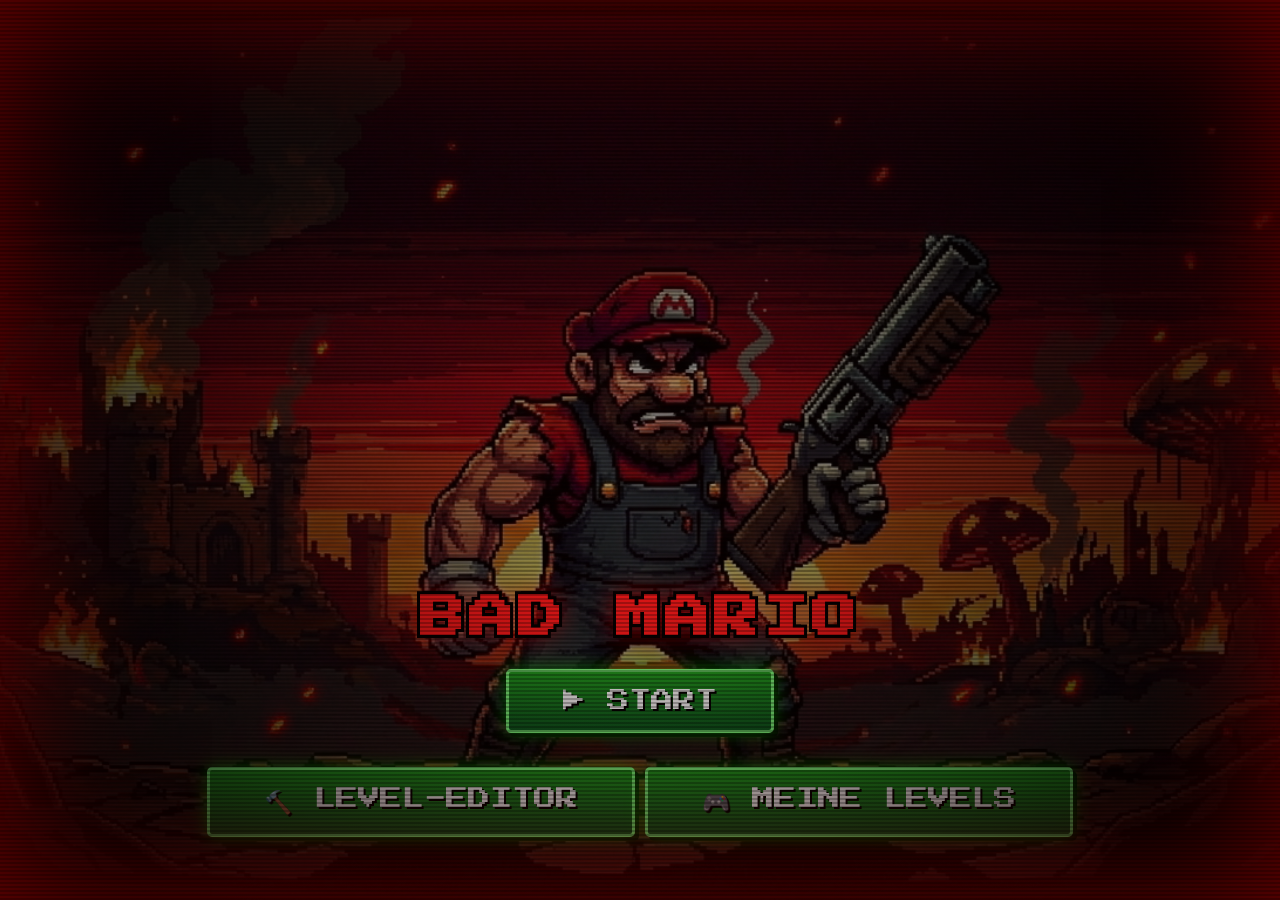
==== commit 06caf1cd: "Add level editor and two new weapons (Railgun, Alien Laser) Introduces a full-featured visual level " ====
--- a/index.html
+++ b/index.html
@@ -68,6 +68,10 @@
                     <div class="start-main">
                         <h1 class="gore-title start-title">BAD MARIO</h1>
                         <button id="btn-start" class="start-btn">&#9654; START</button>
+                        <div class="start-extra">
+                            <button id="btn-editor" class="start-btn start-sub">&#128296; LEVEL-EDITOR</button>
+                            <button id="btn-mylevels" class="start-btn start-sub">&#127918; MEINE LEVELS</button>
+                        </div>
                     </div>
                 </div>
 
@@ -178,5 +182,6 @@
     <script src="level.js"></script>
     <script src="classic.js"></script>
     <script src="game.js"></script>
+    <script src="editor.js"></script>
 </body>
 </html>
--- a/style.css
+++ b/style.css
@@ -713,3 +713,101 @@
     .dpad-btn { border-width: 6px !important; }
 }
 
+/* ========================================================================= */
+/* LEVEL-EDITOR                                                               */
+/* ========================================================================= */
+.start-extra { display: flex; gap: 10px; justify-content: center; margin-top: 14px; flex-wrap: wrap; }
+.start-sub { font-size: 0.62em !important; padding: 8px 14px !important; }
+
+#editor-overlay {
+    position: fixed; inset: 0; z-index: 5000;
+    background: #15171c; color: #e8e8ec;
+    display: flex; flex-direction: column;
+    font-family: 'Segoe UI', system-ui, sans-serif;
+}
+#editor-overlay.hidden { display: none; }
+
+#ed-top {
+    display: flex; align-items: center; gap: 8px;
+    padding: 8px 12px; background: #1e2129; border-bottom: 2px solid #000;
+    flex-wrap: wrap;
+}
+#ed-top .ed-title { font-weight: 800; color: #ffd24a; letter-spacing: 1px; }
+.ed-lab { font-size: 0.78rem; display: flex; align-items: center; gap: 4px; color: #b8bcc6; }
+.ed-grow { flex: 1; }
+.ed-in {
+    background: #2a2e38; color: #fff; border: 1px solid #3a3f4b; border-radius: 5px;
+    padding: 5px 8px; font-size: 0.82rem;
+}
+.ed-range { width: 120px; padding: 0; }
+.ed-btn {
+    background: #333845; color: #fff; border: 1px solid #4a505e; border-radius: 6px;
+    padding: 6px 12px; font-size: 0.82rem; cursor: pointer; font-weight: 600;
+}
+.ed-btn:hover { background: #3e4654; }
+.ed-prim { background: #2d6cdf; border-color: #2d6cdf; }
+.ed-go { background: #2faa45; border-color: #2faa45; }
+.ed-danger { background: #b53b3b; border-color: #b53b3b; }
+
+#ed-body { flex: 1; display: flex; min-height: 0; overflow: hidden; }
+#ed-palette {
+    width: 210px; flex: 0 0 210px; overflow-y: auto;
+    background: #1a1d24; border-right: 2px solid #000; padding: 6px;
+}
+.ed-pgroup { font-size: 0.7rem; text-transform: uppercase; letter-spacing: 1px; color: #7f8696; margin: 10px 4px 4px; font-weight: 700; }
+.ed-pitem {
+    display: flex; align-items: center; gap: 7px; width: 100%; text-align: left;
+    background: #262a33; color: #dfe2e8; border: 1px solid #333845; border-radius: 5px;
+    padding: 6px 8px; margin: 3px 0; font-size: 0.78rem; cursor: pointer;
+}
+.ed-pitem:hover { background: #31363f; }
+.ed-pitem.sel { background: #2d6cdf; border-color: #6ea2ff; color: #fff; }
+.ed-sw { width: 14px; height: 14px; border-radius: 3px; border: 1px solid #000; flex: 0 0 14px; }
+
+/* Wichtig: die globale "canvas {position:absolute;width:100%;height:100%}"-Regel (für #gameCanvas)
+   hier zurücksetzen, sonst legt sich der Editor-Canvas über Palette/Toolbar/Panel. */
+#ed-canvas {
+    flex: 1 1 0; min-width: 0; min-height: 0;
+    background: #0d0f13; cursor: crosshair; display: block;
+    position: relative !important; top: auto !important; left: auto !important;
+    width: auto !important; height: auto !important; z-index: auto !important;
+}
+
+#ed-props {
+    width: 230px; flex: 0 0 230px; overflow-y: auto;
+    background: #1a1d24; border-left: 2px solid #000; padding: 8px;
+}
+.ed-prow { margin: 7px 0; font-size: 0.8rem; display: flex; align-items: center; gap: 6px; flex-wrap: wrap; }
+.ed-muted { color: #868c98; font-size: 0.74rem; line-height: 1.35; }
+.ed-num { width: 64px; background: #2a2e38; color: #fff; border: 1px solid #3a3f4b; border-radius: 4px; padding: 4px; }
+.ed-sel { background: #2a2e38; color: #fff; border: 1px solid #3a3f4b; border-radius: 4px; padding: 4px; flex: 1; }
+.ed-chk { font-size: 0.72rem; display: inline-flex; align-items: center; gap: 3px; margin: 2px 6px 2px 0; color: #c8ccd4; }
+
+#ed-hint { padding: 5px 12px; background: #1e2129; border-top: 1px solid #000; font-size: 0.74rem; color: #8d94a2; text-align: center; }
+#ed-toast {
+    position: fixed; top: 60px; left: 50%; transform: translateX(-50%); z-index: 5100;
+    background: #2faa45; color: #fff; padding: 10px 22px; border-radius: 8px; font-weight: 700;
+    box-shadow: 0 6px 20px rgba(0,0,0,0.5);
+}
+#ed-toast.hidden { display: none; }
+
+/* Während eines Editor-Tests: Zurück-Button einblenden */
+#editor-test-exit {
+    position: fixed; top: 10px; left: 50%; transform: translateX(-50%); z-index: 6000;
+    display: none; background: #b53b3b; color: #fff; border: 2px solid #000; border-radius: 8px;
+    padding: 8px 16px; font-weight: 800; cursor: pointer; font-size: 0.8rem;
+}
+body.editor-testing #editor-test-exit { display: block; }
+
+/* Meine-Levels-Liste */
+#ed-playlist {
+    position: fixed; inset: 0; z-index: 5200; display: flex; align-items: center; justify-content: center;
+    background: rgba(0,0,0,0.7);
+}
+#ed-playlist.hidden { display: none; }
+.ed-pl-panel { background: #1e2129; border: 2px solid #000; border-radius: 12px; padding: 22px 26px; min-width: 360px; max-width: 90vw; max-height: 80vh; overflow-y: auto; }
+.ed-pl-panel h2 { color: #ffd24a; margin: 0 0 14px; letter-spacing: 1px; }
+.ed-pl-row { display: flex; align-items: center; gap: 10px; padding: 7px 0; border-bottom: 1px solid #2a2e38; }
+.ed-pl-row span { flex: 1; color: #e8e8ec; font-weight: 600; }
+.ed-pl-foot { margin-top: 16px; text-align: right; }
+
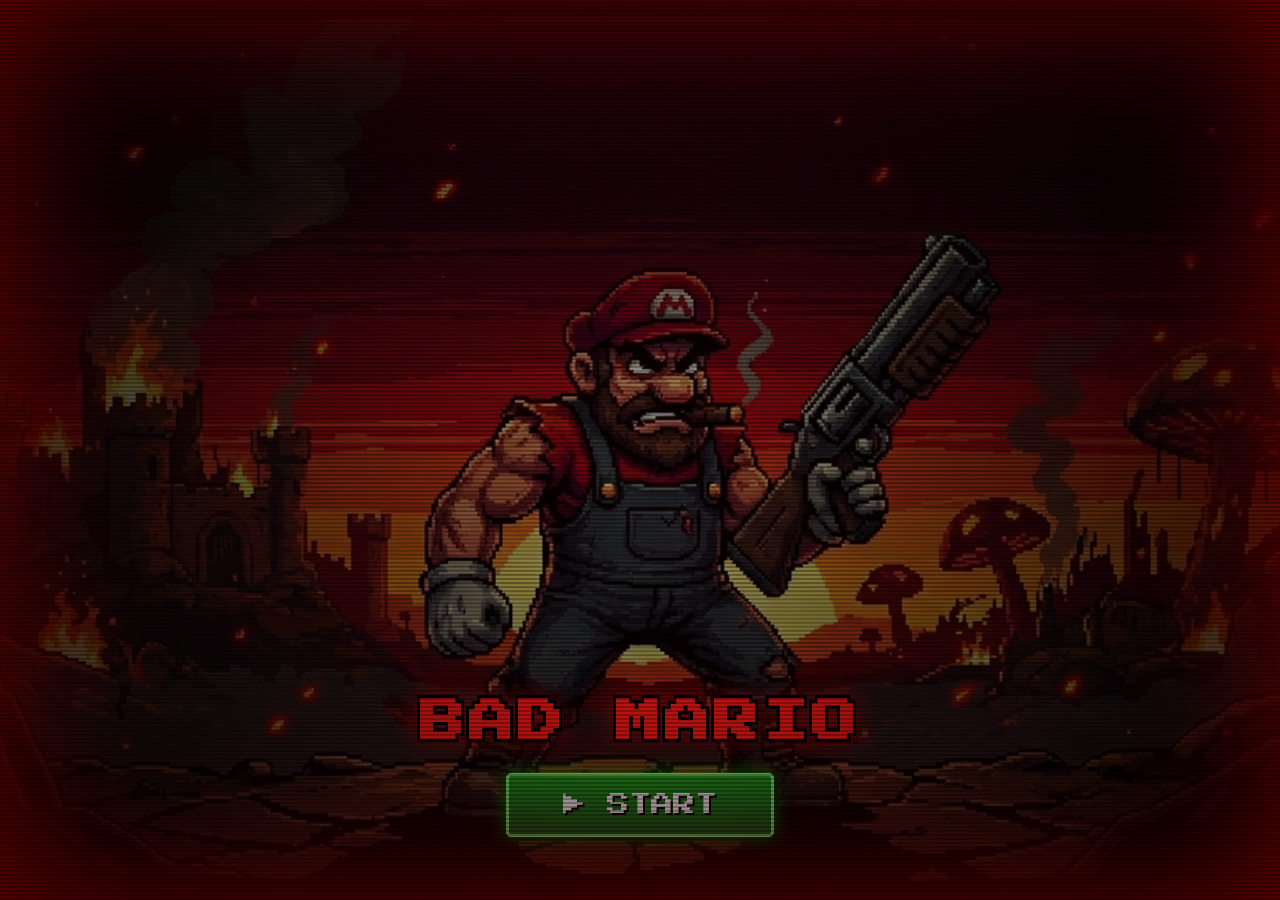
==== commit 21c987d4: "Add weapons, editor UI, menu nav & audio Introduce many new gameplay features and UI improvements: n" ====
--- a/index.html
+++ b/index.html
@@ -60,7 +60,16 @@
                 <button class="action-btn b-btn" id="btn-b">B</button>
             </div>
         </div>
-        
+
+        <!-- PAUSE-MENÜ (über dem Spiel, nur sichtbar bei Pause) -->
+        <div id="pause-menu">
+            <div class="pause-panel">
+                <h2 class="pause-title">PAUSE</h2>
+                <button id="btn-resume" class="pause-btn">&#9654; WEITER</button>
+                <button id="btn-quit" class="pause-btn pause-quit">&#9209; SPIEL BEENDEN</button>
+            </div>
+        </div>
+
         <!-- STARTSCREEN: nur Titel + START -->
         <div id="menu-overlay">
             <div class="menu-panel">
@@ -68,10 +77,6 @@
                     <div class="start-main">
                         <h1 class="gore-title start-title">BAD MARIO</h1>
                         <button id="btn-start" class="start-btn">&#9654; START</button>
-                        <div class="start-extra">
-                            <button id="btn-editor" class="start-btn start-sub">&#128296; LEVEL-EDITOR</button>
-                            <button id="btn-mylevels" class="start-btn start-sub">&#127918; MEINE LEVELS</button>
-                        </div>
                     </div>
                 </div>
 
@@ -102,6 +107,16 @@
                     <canvas class="mode-preview" width="260" height="150"></canvas>
                     <h3>CLASSIC MODE</h3>
                     <p class="wiz-desc">Originalgetreue Super-Mario-Level (8 Welten, 32 Stages) im ranzigen Bad-Mario-Stil.</p>
+                </div>
+                <div class="wiz-card mode-card" data-action="mylevels">
+                    <canvas class="mode-preview" width="260" height="150"></canvas>
+                    <h3>MEINE LEVELS</h3>
+                    <p class="wiz-desc">Spiele deine selbst gebauten Level &ndash; gespeichert direkt im Browser.</p>
+                </div>
+                <div class="wiz-card mode-card" data-action="editor">
+                    <canvas class="mode-preview" width="260" height="150"></canvas>
+                    <h3>LEVEL-EDITOR</h3>
+                    <p class="wiz-desc">Baue eigene Level visuell per Drag &amp; Drop und teste sie sofort.</p>
                 </div>
             </div>
             <button class="wiz-back" data-back="start">&#8592; ZUR&Uuml;CK</button>
@@ -181,7 +196,9 @@
     <script src="player.js"></script>
     <script src="level.js"></script>
     <script src="classic.js"></script>
+    <script src="weapons.js"></script>
     <script src="game.js"></script>
     <script src="editor.js"></script>
+    <script src="menunav.js"></script>
 </body>
 </html>
--- a/style.css
+++ b/style.css
@@ -171,8 +171,21 @@
     display: flex;
     gap: 10px;
     z-index: 12;
-    pointer-events: none;
-}
+    pointer-events: auto;   /* antippbar: Waffe direkt wählen (Smartphone/Tablet/Maus) */
+}
+.inv-slot {
+    position: relative; width: 70px; height: 70px; padding: 0; overflow: hidden;
+    background: rgba(0,0,0,0.78); border: 3px solid #666; border-radius: 8px;
+    display: flex; align-items: center; justify-content: center; cursor: pointer;
+    -webkit-tap-highlight-color: transparent;
+}
+.inv-slot.current { border-color: #FFD700; background: rgba(255,210,0,0.22); box-shadow: 0 0 14px rgba(255,210,0,0.85); }
+.inv-slot:active { transform: scale(0.94); }
+.inv-icon { width: 100%; height: 100%; object-fit: contain; image-rendering: auto; pointer-events: none; }
+.inv-lab { font-family: 'Press Start 2P', monospace; font-size: 11px; color: #0F0; text-shadow: 1px 1px 0 #000; pointer-events: none; }
+.inv-ammo { position: absolute; right: 3px; bottom: 1px; font-family: 'Press Start 2P', monospace;
+    font-size: 12px; font-weight: bold; color: #fff; text-shadow: 1px 1px 0 #000, 0 0 4px #000; pointer-events: none; }
+.inv-slot.current .inv-ammo { color: #FFEA70; }
 
 /* ========================================================================= */
 /* STARTSCREEN / GAMEOVER (ZENTRIERUNGS-FIX VIA FLEXBOX)                     */
@@ -578,14 +591,15 @@
     position: absolute;
     bottom: 20px;
     right: 20px;
-    width: 150px;
-    height: 150px;
+    width: 168px;
+    height: 168px;
     opacity: 0.8;
 }
 .action-btn {
     position: absolute;
-    width: 110px;
-    height: 110px;
+    /* Größe RELATIV zum Pad (wie das D-Pad) -> überlappt nie, egal wie groß das Pad ist */
+    width: 39%;
+    height: 39%;
     border-radius: 50% !important;
     border: 5px solid #111 !important;
     font-family: "Press Start 2P", cursive;
@@ -708,106 +722,243 @@
 
     /* Touch-Pads: groß & gut erreichbar, dezent transparent */
     #dpad { width: 170px !important; height: 170px !important; bottom: 14px !important; left: 14px !important; opacity: 0.7; }
-    #action-pad { width: 170px !important; height: 170px !important; bottom: 14px !important; right: 14px !important; opacity: 0.8; }
-    .action-btn { width: 66px !important; height: 66px !important; font-size: 2rem !important; }
+    #action-pad { width: 188px !important; height: 188px !important; bottom: 14px !important; right: 14px !important; opacity: 0.85; }
+    .action-btn { font-size: 2rem !important; }   /* Größe bleibt prozentual (39%) -> keine Überlappung */
     .dpad-btn { border-width: 6px !important; }
 }
 
 /* ========================================================================= */
-/* LEVEL-EDITOR                                                               */
-/* ========================================================================= */
-.start-extra { display: flex; gap: 10px; justify-content: center; margin-top: 14px; flex-wrap: wrap; }
-.start-sub { font-size: 0.62em !important; padding: 8px 14px !important; }
-
+/* LEVEL-EDITOR  (cleanes App-Design, kein 8-Bit-Font, touch & responsive)   */
+/* ========================================================================= */
 #editor-overlay {
     position: fixed; inset: 0; z-index: 5000;
-    background: #15171c; color: #e8e8ec;
+    background: #11141a; color: #e7e9ee;
     display: flex; flex-direction: column;
-    font-family: 'Segoe UI', system-ui, sans-serif;
+}
+/* Saubere, moderne Schrift im GESAMTEN Editor (überschreibt das 8-Bit-Body-Font) */
+#editor-overlay, #editor-overlay *, #ed-playlist, #ed-playlist *, #editor-test-exit {
+    font-family: 'Inter', 'Segoe UI', system-ui, Roboto, Arial, sans-serif !important;
+    letter-spacing: normal; text-transform: none;
 }
 #editor-overlay.hidden { display: none; }
 
+/* --- Toolbar: Titel · Name · Aktions-Buttons (einheitliches Design) --- */
 #ed-top {
-    display: flex; align-items: center; gap: 8px;
-    padding: 8px 12px; background: #1e2129; border-bottom: 2px solid #000;
-    flex-wrap: wrap;
-}
-#ed-top .ed-title { font-weight: 800; color: #ffd24a; letter-spacing: 1px; }
-.ed-lab { font-size: 0.78rem; display: flex; align-items: center; gap: 4px; color: #b8bcc6; }
-.ed-grow { flex: 1; }
-.ed-in {
-    background: #2a2e38; color: #fff; border: 1px solid #3a3f4b; border-radius: 5px;
-    padding: 5px 8px; font-size: 0.82rem;
-}
-.ed-range { width: 120px; padding: 0; }
-.ed-btn {
-    background: #333845; color: #fff; border: 1px solid #4a505e; border-radius: 6px;
-    padding: 6px 12px; font-size: 0.82rem; cursor: pointer; font-weight: 600;
-}
-.ed-btn:hover { background: #3e4654; }
-.ed-prim { background: #2d6cdf; border-color: #2d6cdf; }
-.ed-go { background: #2faa45; border-color: #2faa45; }
-.ed-danger { background: #b53b3b; border-color: #b53b3b; }
-
-#ed-body { flex: 1; display: flex; min-height: 0; overflow: hidden; }
-#ed-palette {
-    width: 210px; flex: 0 0 210px; overflow-y: auto;
-    background: #1a1d24; border-right: 2px solid #000; padding: 6px;
-}
-.ed-pgroup { font-size: 0.7rem; text-transform: uppercase; letter-spacing: 1px; color: #7f8696; margin: 10px 4px 4px; font-weight: 700; }
-.ed-pitem {
-    display: flex; align-items: center; gap: 7px; width: 100%; text-align: left;
-    background: #262a33; color: #dfe2e8; border: 1px solid #333845; border-radius: 5px;
-    padding: 6px 8px; margin: 3px 0; font-size: 0.78rem; cursor: pointer;
-}
-.ed-pitem:hover { background: #31363f; }
-.ed-pitem.sel { background: #2d6cdf; border-color: #6ea2ff; color: #fff; }
-.ed-sw { width: 14px; height: 14px; border-radius: 3px; border: 1px solid #000; flex: 0 0 14px; }
-
-/* Wichtig: die globale "canvas {position:absolute;width:100%;height:100%}"-Regel (für #gameCanvas)
-   hier zurücksetzen, sonst legt sich der Editor-Canvas über Palette/Toolbar/Panel. */
+    display: flex; align-items: center; gap: 10px;
+    padding: 9px 14px; background: #181c24; border-bottom: 1px solid #000;
+    flex-wrap: wrap; flex: 0 0 auto;
+}
+#ed-top .ed-title { font-weight: 700; color: #ffce4a; font-size: 0.98rem; }
+#ed-name {
+    width: 200px; background: #222732; color: #fff; border: 1px solid #353c4a;
+    border-radius: 8px; padding: 8px 11px; font-size: 0.85rem; outline: none;
+}
+#ed-name:focus { border-color: #4f8bff; }
+.ed-grow { flex: 1 1 8px; }
+.ed-actions { display: flex; align-items: center; gap: 7px; flex-wrap: wrap; }
+.ed-act {
+    display: inline-flex; align-items: center; gap: 6px; height: 38px;
+    background: #272d39; color: #e7e9ee; border: 1px solid #343c4b; border-radius: 9px;
+    padding: 0 14px; font-size: 0.82rem; font-weight: 600; cursor: pointer; white-space: nowrap;
+}
+.ed-act:hover { background: #313a49; border-color: #465069; }
+.ed-act:active { transform: translateY(1px); }
+.ed-load { padding: 0 8px; }
+.ed-prim { background: #2f6cf0; border-color: #2f6cf0; }
+.ed-prim:hover { background: #3c79ff; }
+.ed-go { background: #27a657; border-color: #27a657; font-weight: 700; }
+.ed-go:hover { background: #2fbd66; }
+.ed-danger { background: #b3403b; border-color: #b3403b; }
+.ed-danger:hover { background: #c84a44; }
+.ed-ghost { background: transparent; border-color: #3a4150; color: #aab0bd; }
+.ed-ghost:hover { background: #272d39; color: #fff; }
+
+/* --- Body --- */
+#ed-body { flex: 1 1 auto; display: flex; min-height: 0; overflow: hidden; position: relative; }
+
+/* --- EINE linke Leiste: Einstellungen · Werkzeug · Bausteine(Register) · Eigenschaften --- */
+#ed-side {
+    width: 290px; flex: 0 0 290px; display: flex; flex-direction: column;
+    background: #161a21; border-right: 1px solid #000; min-height: 0;
+}
+#ed-settings { padding: 11px 12px; border-bottom: 1px solid #20252f; display: flex; flex-direction: column; gap: 9px; flex: 0 0 auto; }
+.ed-lab { font-size: 0.8rem; display: flex; align-items: center; gap: 6px; color: #aab0bd; white-space: nowrap; }
+.ed-lab-row { justify-content: space-between; }
+.ed-set-row { display: flex; align-items: center; gap: 16px; }
+.ed-in { background: #222732; color: #fff; border: 1px solid #353c4a; border-radius: 7px; padding: 7px 9px; font-size: 0.82rem; outline: none; }
+.ed-in:focus { border-color: #4f8bff; }
+.ed-num-s { width: 92px; }
+.ed-range { width: 100%; padding: 0; }
+#ed-theme { flex: 1; }
+
+.ed-side-h { font-size: 0.66rem; text-transform: uppercase; letter-spacing: 0.6px; color: #79808e; font-weight: 700; padding: 11px 12px 6px; }
+#ed-tools { display: flex; gap: 6px; padding: 0 12px 11px; border-bottom: 1px solid #20252f; }
+.ed-tool {
+    flex: 1; display: flex; flex-direction: column; align-items: center; gap: 2px;
+    background: #222732; color: #cfd4de; border: 1px solid #333a47; border-radius: 9px;
+    padding: 9px 4px; font-size: 0.7rem; cursor: pointer; font-weight: 600;
+}
+.ed-tool .ed-tool-ic { font-size: 1.15rem; line-height: 1; }
+.ed-tool:hover { background: #2b313d; }
+.ed-tool.sel { background: #2f6cf0; border-color: #6fa0ff; color: #fff; }
+
+/* Bausteine als Register/Reiter */
+.ed-register { display: flex; flex-wrap: wrap; gap: 3px; padding: 6px 10px 0; }
+.ed-register .ed-tab {
+    background: #1b202b; color: #9aa1b0; border: 1px solid #2a313d; border-bottom: none;
+    border-radius: 8px 8px 0 0; padding: 7px 11px; font-size: 0.74rem; cursor: pointer;
+    font-weight: 600; position: relative; top: 1px;
+}
+.ed-register .ed-tab:hover { background: #222836; color: #cfd4de; }
+.ed-register .ed-tab.sel { background: #1f2531; color: #fff; border-color: #39414f; }
+#ed-tiles {
+    flex: 1 1 auto; min-height: 90px; overflow-y: auto; padding: 11px 10px;
+    display: grid; grid-template-columns: repeat(3, 1fr); gap: 7px; align-content: start;
+    background: #1f2531; border-top: 1px solid #39414f;
+}
+.ed-tile {
+    display: flex; flex-direction: column; align-items: center; gap: 3px;
+    background: #19202b; color: #d7dbe3; border: 1px solid #2e3543; border-radius: 9px;
+    padding: 6px 3px 5px; cursor: pointer;
+}
+.ed-tile:hover { background: #222b38; border-color: #3c4456; }
+.ed-tile.sel { background: #2f6cf0; border-color: #7aa6ff; color: #fff; box-shadow: 0 0 0 2px rgba(47,108,240,0.35); }
+/* globale canvas-Regel (position:absolute/100%) für die Mini-Vorschauen zurücksetzen */
+.ed-tile-cv { position: static !important; width: 100% !important; height: 40px !important; background: #11151c; border-radius: 5px; image-rendering: auto; }
+.ed-tile-lab { font-size: 0.64rem; line-height: 1.1; text-align: center; }
+
+/* --- Canvas (globale canvas-Regel zurücksetzen!) --- */
 #ed-canvas {
     flex: 1 1 0; min-width: 0; min-height: 0;
-    background: #0d0f13; cursor: crosshair; display: block;
+    background: #0c0e13; cursor: crosshair; display: block; touch-action: none;
     position: relative !important; top: auto !important; left: auto !important;
     width: auto !important; height: auto !important; z-index: auto !important;
 }
 
+/* --- Eigenschaften UNTEN in der linken Leiste --- */
 #ed-props {
-    width: 230px; flex: 0 0 230px; overflow-y: auto;
-    background: #1a1d24; border-left: 2px solid #000; padding: 8px;
-}
-.ed-prow { margin: 7px 0; font-size: 0.8rem; display: flex; align-items: center; gap: 6px; flex-wrap: wrap; }
-.ed-muted { color: #868c98; font-size: 0.74rem; line-height: 1.35; }
-.ed-num { width: 64px; background: #2a2e38; color: #fff; border: 1px solid #3a3f4b; border-radius: 4px; padding: 4px; }
-.ed-sel { background: #2a2e38; color: #fff; border: 1px solid #3a3f4b; border-radius: 4px; padding: 4px; flex: 1; }
-.ed-chk { font-size: 0.72rem; display: inline-flex; align-items: center; gap: 3px; margin: 2px 6px 2px 0; color: #c8ccd4; }
-
-#ed-hint { padding: 5px 12px; background: #1e2129; border-top: 1px solid #000; font-size: 0.74rem; color: #8d94a2; text-align: center; }
+    flex: 0 0 auto; max-height: 42%; overflow-y: auto;
+    background: #13171e; border-top: 2px solid #000; padding: 0 12px 12px;
+}
+.ed-props-head { position: sticky; top: 0; background: #13171e; padding: 10px 0 8px; border-bottom: 1px solid #20252f; margin-bottom: 8px; font-weight: 700; color: #cfd4de; font-size: 0.82rem; }
+.ed-pgroup { font-size: 0.7rem; text-transform: uppercase; letter-spacing: 0.6px; color: #79808e; margin: 6px 0 6px; font-weight: 700; }
+.ed-prow { margin: 8px 0; font-size: 0.82rem; display: flex; align-items: center; gap: 6px; flex-wrap: wrap; color: #c4c9d3; }
+.ed-muted { color: #828997; font-size: 0.76rem; line-height: 1.4; }
+.ed-num { width: 70px; background: #222732; color: #fff; border: 1px solid #353c4a; border-radius: 6px; padding: 6px; }
+.ed-sel { background: #222732; color: #fff; border: 1px solid #353c4a; border-radius: 6px; padding: 6px; flex: 1; min-width: 90px; }
+.ed-chk { font-size: 0.74rem; display: inline-flex; align-items: center; gap: 4px; margin: 3px 8px 3px 0; color: #c4c9d3; }
+
+#ed-hint { padding: 7px 12px; background: #181c24; border-top: 1px solid #000; font-size: 0.74rem; color: #828997; text-align: center; flex: 0 0 auto; }
 #ed-toast {
-    position: fixed; top: 60px; left: 50%; transform: translateX(-50%); z-index: 5100;
-    background: #2faa45; color: #fff; padding: 10px 22px; border-radius: 8px; font-weight: 700;
-    box-shadow: 0 6px 20px rgba(0,0,0,0.5);
+    position: fixed; top: 64px; left: 50%; transform: translateX(-50%); z-index: 5100;
+    background: #28a85a; color: #fff; padding: 11px 24px; border-radius: 10px; font-weight: 700;
+    box-shadow: 0 8px 24px rgba(0,0,0,0.5); font-family: 'Inter','Segoe UI',sans-serif;
 }
 #ed-toast.hidden { display: none; }
 
-/* Während eines Editor-Tests: Zurück-Button einblenden */
+/* Editor-Test: Zurück-Button */
 #editor-test-exit {
     position: fixed; top: 10px; left: 50%; transform: translateX(-50%); z-index: 6000;
-    display: none; background: #b53b3b; color: #fff; border: 2px solid #000; border-radius: 8px;
-    padding: 8px 16px; font-weight: 800; cursor: pointer; font-size: 0.8rem;
+    display: none; background: #c2453f; color: #fff; border: none; border-radius: 9px;
+    padding: 10px 18px; font-weight: 700; cursor: pointer; font-size: 0.85rem; box-shadow: 0 3px 12px rgba(0,0,0,0.5);
 }
 body.editor-testing #editor-test-exit { display: block; }
 
 /* Meine-Levels-Liste */
 #ed-playlist {
     position: fixed; inset: 0; z-index: 5200; display: flex; align-items: center; justify-content: center;
-    background: rgba(0,0,0,0.7);
+    background: rgba(0,0,0,0.72);
 }
 #ed-playlist.hidden { display: none; }
-.ed-pl-panel { background: #1e2129; border: 2px solid #000; border-radius: 12px; padding: 22px 26px; min-width: 360px; max-width: 90vw; max-height: 80vh; overflow-y: auto; }
-.ed-pl-panel h2 { color: #ffd24a; margin: 0 0 14px; letter-spacing: 1px; }
-.ed-pl-row { display: flex; align-items: center; gap: 10px; padding: 7px 0; border-bottom: 1px solid #2a2e38; }
-.ed-pl-row span { flex: 1; color: #e8e8ec; font-weight: 600; }
-.ed-pl-foot { margin-top: 16px; text-align: right; }
-
+.ed-pl-panel { background: #181c24; border: 1px solid #2a313d; border-radius: 14px; padding: 24px 26px; min-width: 340px; max-width: 92vw; max-height: 82vh; overflow-y: auto; color: #e7e9ee; }
+.ed-pl-panel h2 { color: #ffce4a; margin: 0 0 16px; font-size: 1.3rem; }
+.ed-pl-row { display: flex; align-items: center; gap: 10px; padding: 9px 0; border-bottom: 1px solid #242a35; }
+.ed-pl-row span { flex: 1; font-weight: 600; }
+.ed-pl-foot { margin-top: 18px; text-align: right; }
+.ed-pl-panel .ed-muted { margin: 8px 0 4px; }
+
+/* ===== Responsive: Tablet & Smartphone ===== */
+@media (max-width: 880px) {
+    #ed-top { gap: 6px; padding: 7px 9px; }
+    #ed-top .ed-title { width: 100%; }
+    #ed-name { flex: 1 1 120px; width: auto; }
+    .ed-actions { width: 100%; justify-content: flex-start; }
+    #ed-body { flex-direction: column; }
+    /* gesamte linke Leiste als untere Schublade (scrollt komplett) */
+    #ed-side {
+        order: 2; width: 100%; flex: 0 0 auto; max-height: 50vh; overflow-y: auto;
+        border-right: none; border-top: 1px solid #000;
+    }
+    #ed-canvas { order: 1; flex: 1 1 auto; min-height: 0; }
+    .ed-side-h { padding: 8px 12px 4px; }
+    #ed-settings { flex-direction: row; flex-wrap: wrap; align-items: center; gap: 12px; }
+    .ed-lab-row, .ed-set-row { width: auto; }
+    .ed-register { flex-wrap: nowrap; overflow-x: auto; }
+    .ed-register .ed-tab { flex: 0 0 auto; }
+    #ed-tiles { grid-template-columns: repeat(auto-fill, 80px); }
+    #ed-props { max-height: none; }
+}
+@media (max-width: 880px) and (orientation: landscape) {
+    #ed-side { max-height: 56vh; }
+}
+
+/* LSD-Trip: alles wird bunt, leicht neblig & verzerrt (nur während des Trips aktiv) */
+@keyframes lsd-hue {
+    from { filter: hue-rotate(0deg) saturate(1.9) contrast(1.08) brightness(1.05) blur(0.5px); }
+    to   { filter: hue-rotate(360deg) saturate(1.9) contrast(1.08) brightness(1.05) blur(0.5px); }
+}
+@keyframes lsd-wobble {
+    0%, 100% { transform: scale(1) rotate(0deg); }
+    25%      { transform: scale(1.015) rotate(0.4deg); }
+    75%      { transform: scale(0.99) rotate(-0.4deg); }
+}
+body.lsd-trip #gameCanvas {
+    animation: lsd-hue 4s linear infinite, lsd-wobble 7s ease-in-out infinite;
+    transform-origin: center center;
+}
+body.lsd-trip::before {
+    background: radial-gradient(circle at 32% 38%, rgba(255,0,200,0.14), rgba(0,200,255,0.10) 48%, rgba(200,120,0,0.20) 100%) !important;
+    box-shadow: inset 0 0 170px rgba(150,0,220,0.55) !important;
+}
+
+/* Gamepad-Fokusring (erscheint nur bei Joypad-Bedienung; Maus/Touch blendet ihn aus) */
+.gp-focus {
+    outline: 3px solid #ffd24a !important;
+    outline-offset: 2px;
+    box-shadow: 0 0 0 4px rgba(255, 210, 74, 0.35) !important;
+    z-index: 5;
+}
+
+/* ========================================================================= */
+/* PAUSE-MENÜ (über dem Spiel)                                                */
+/* ========================================================================= */
+#pause-menu {
+    position: absolute; inset: 0; z-index: 30;
+    display: none; align-items: center; justify-content: center;
+    pointer-events: none;
+}
+body.paused #pause-menu { display: flex; pointer-events: auto; }
+.pause-panel {
+    display: flex; flex-direction: column; align-items: center; gap: 2.6vmin;
+    padding: 5vmin 6vmin;
+    background: rgba(10, 2, 2, 0.92);
+    border: 3px solid #e62222; border-radius: 10px;
+    box-shadow: 0 0 40px rgba(230,34,34,0.5), inset 0 0 30px rgba(0,0,0,0.7);
+}
+.pause-title {
+    font-family: 'Press Start 2P', cursive; color: #ff2a2a;
+    font-size: clamp(1.2rem, 4.4vmin, 2.6rem);
+    text-shadow: 3px 3px 0 #000, 0 0 18px #f00; letter-spacing: 4px; margin: 0 0 1vmin;
+}
+.pause-btn {
+    font-family: 'Press Start 2P', cursive; cursor: pointer;
+    font-size: clamp(0.66rem, 2.1vmin, 1rem);
+    padding: 2.4vmin 4vmin; min-width: min(360px, 78vw); text-align: center;
+    color: #fff; background: #2faa45; border: 3px solid #000;
+    border-radius: 8px; box-shadow: 0 5px 0 #000; text-shadow: 2px 2px 0 #000;
+    -webkit-tap-highlight-color: transparent;
+}
+.pause-btn:hover { filter: brightness(1.12); }
+.pause-btn:active { transform: translateY(3px); box-shadow: 0 2px 0 #000; }
+.pause-quit { background: #c0281f; }
+
